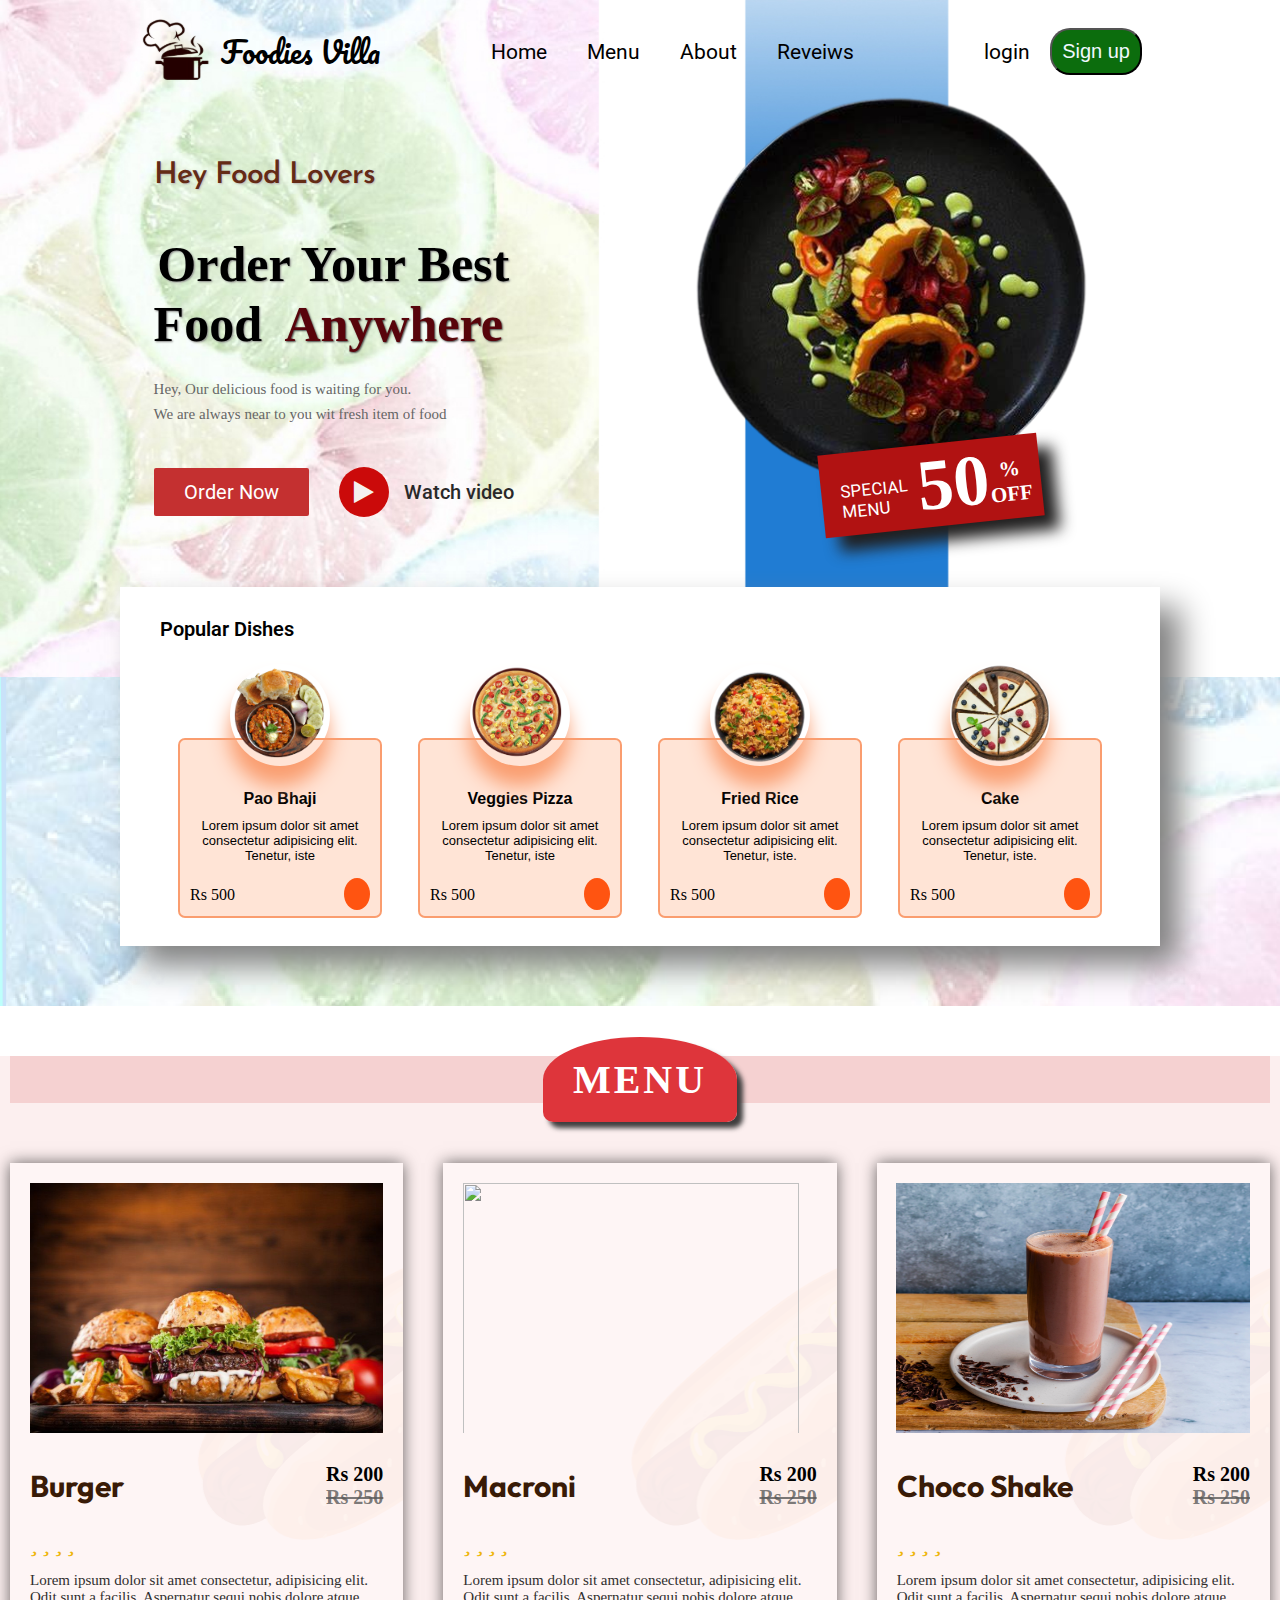
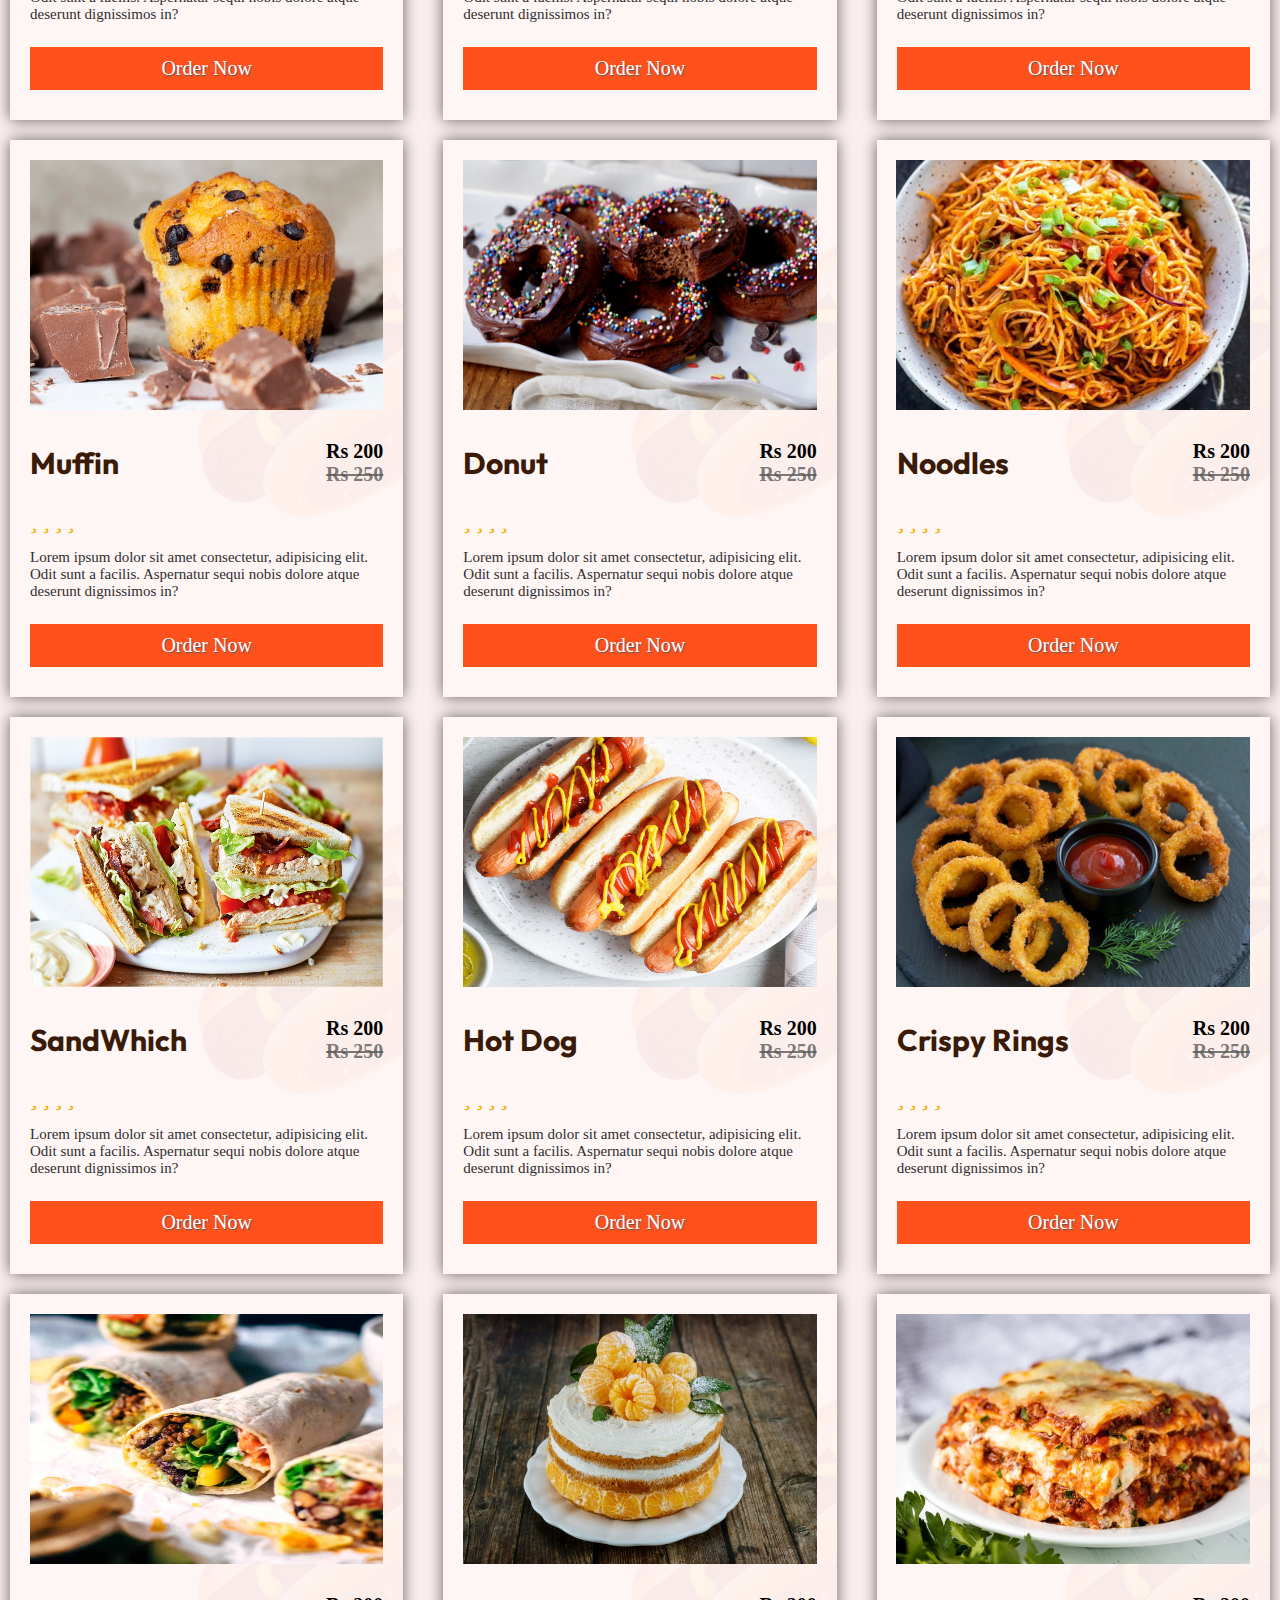
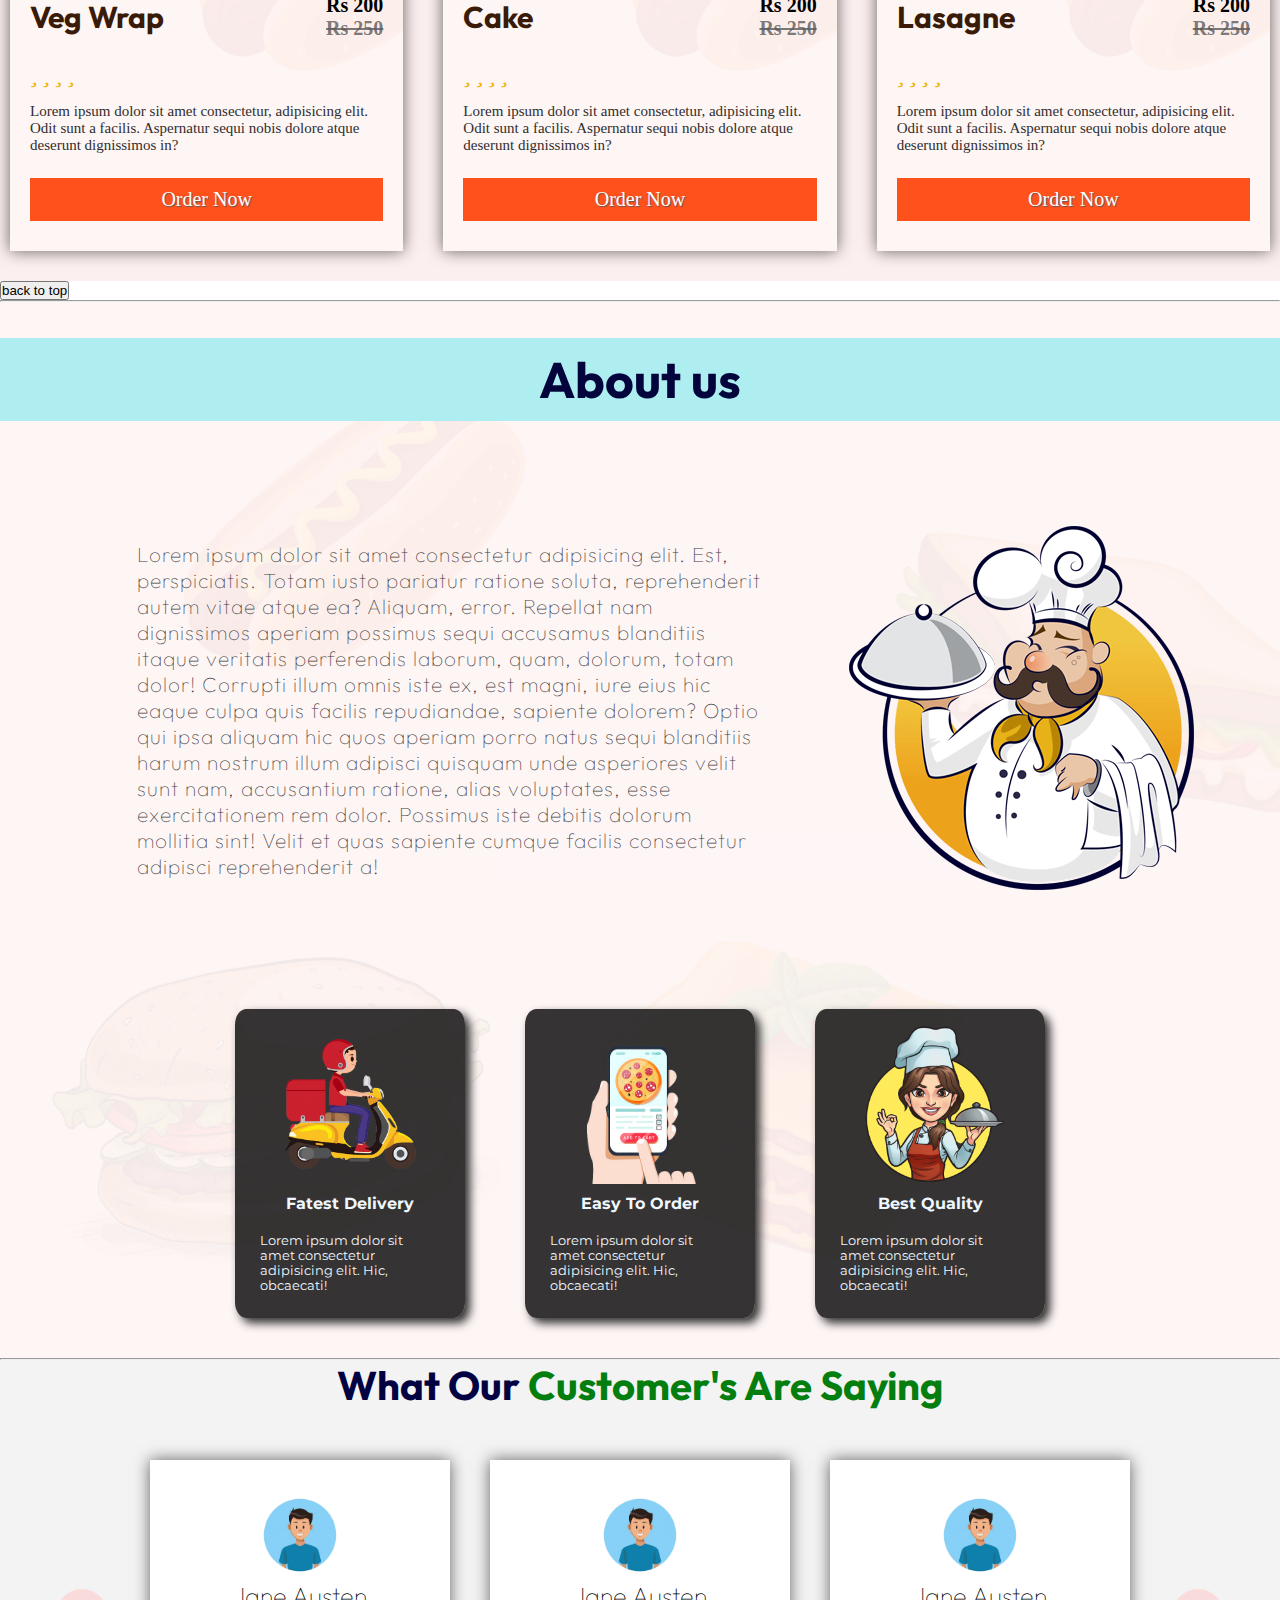
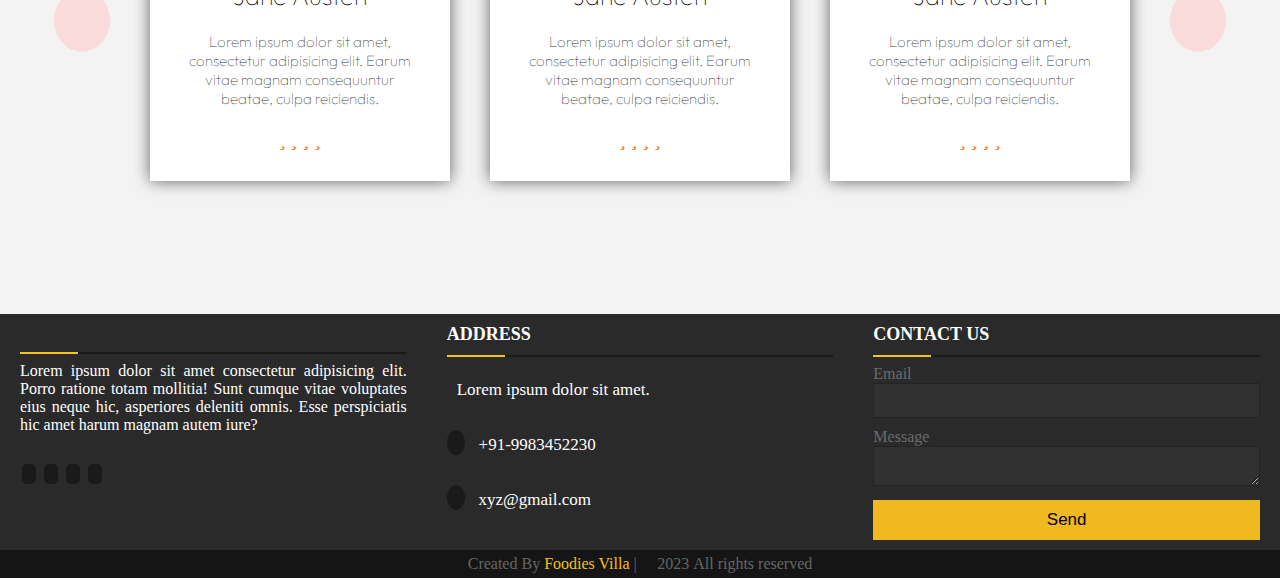
==== index.html @ 78963db9 "Rename index1.html to index.html" ====
<!DOCTYPE html>
<html lang="en">
<head>
    <meta charset="UTF-8">
    <meta name="viewport" content="width=device-width, initial-scale=1.0">
    <link rel="preconnect" href="https://fonts.googleapis.com">
    <link rel="preconnect" href="https://fonts.gstatic.com" crossorigin>
    <link rel="preconnect" href="https://fonts.googleapis.com">
    <link rel="preconnect" href="https://fonts.gstatic.com" crossorigin>
    <link rel="stylesheet" href="https://cdnjs.cloudflare.com/ajax/libs/font-awesome/6.4.2/css/all.min.css" integrity="sha512-z3gLpd7yknf1YoNbCzqRKc4qyor8gaKU1qmn+CShxbuBusANI9QpRohGBreCFkKxLhei6S9CQXFEbbKuqLg0DA==" crossorigin="anonymous" referrerpolicy="no-referrer" />
    <link href="https://fonts.googleapis.com/css2?family=Roboto:wght@300&display=swap" rel="stylesheet">
    <link href="https://fonts.googleapis.com/css2?family=Pacifico&display=swap" rel="stylesheet">
    <link rel="preconnect" href="https://fonts.googleapis.com">
    <link rel="preconnect" href="https://fonts.gstatic.com" crossorigin>
    <link href="https://fonts.googleapis.com/css2?family=Roboto:wght@400;700&display=swap" rel="stylesheet">  
    <link rel="preconnect" href="https://fonts.googleapis.com">
    <link rel="preconnect" href="https://fonts.gstatic.com" crossorigin>
    <link href="https://fonts.googleapis.com/css2?family=Lobster&display=swap" rel="stylesheet">
    <link rel="stylesheet" href="https://cdnjs.com/libraries/font-awesome">
    <link  rel="stylesheet" href=" https://fontawesome.com/">
    <link rel="stylesheet" href="https://fonts.googleapis.com/css2?family=Material+Symbols+Outlined:opsz,wght,FILL,GRAD@48,400,0,0" />
    <link rel="stylesheet" href="https://cdnjs.cloudflare.com/ajax/libs/font-awesome/4.7.0/css/font-awesome.min.css">
    <link rel="preconnect" href="https://fonts.googleapis.com">
    <link rel="preconnect" href="https://fonts.gstatic.com" crossorigin>
    <link rel="preconnect" href="https://fonts.googleapis.com">
    <link rel="preconnect" href="https://fonts.gstatic.com" crossorigin>
    <link href="https://fonts.googleapis.com/css2?family=Josefin+Sans&display=swap" rel="stylesheet">
    <link href="https://fonts.googleapis.com/css2?family=Nunito+Sans:opsz,wght@6..12,300&display=swap" rel="stylesheet">
    <link rel="stylesheet" href="style.css">
    <title>Document</title>
</head>
<body>
    <header  >
        <ul >
            <li class="flexbox align-center log">
                <a href="#"><img src="assets/logo.svg" alt="" ></a>
                <a href="#"><p class="logo">Foodies Villa</p></a>
            </li>
        </ul>
        <ul class="flexbox just-even align-center nav-items" id="top">
            <li><a  href="#home" >Home</a></li>
            <li><a href="#Menu" >Menu</a></li>
            <li><a href="#about" >About</a></li>
            <li><a href="#review">Reveiws</a></li>
        </ul>
        <ul class=" sign flexbox just-even align-center nav-items">
            <li><a href="#">login</a></li>
            <li><button type="button">Sign up</button></li>
            <li id="icon"><i class="fa fa-bars" aria-hidden="true"></i></li>
        </ul>
    </header>
    <main>

        <section class="home" id="Home">
            <div class="home-text">
                <h4>Hey Food Lovers</h4>
                <h1>Order Your Best <br> Food  <span>Anywhere</span></h1>
                <p>Hey, Our delicious food is waiting for you. <br>
                We are always near to you wit fresh item of food</p>
                <div class="main-btn">
                    <a href="#" class="btn1"><span>Order now</span></a>
                    <a href="#" class="btn2"><span><i class="fa fa-play" aria-hidden="true"></i>
                    </span>Watch video</a>
                </div>
    
            </div>
            <div class="home-img slideshow">
                <img src="assets/image-removebg-preview.png" alt="">
                <!-- <img src="assests/image-removebg-preview (1).png" alt=""> -->
                <div class="img-info">
                    <div class="info1">
                        <p>SPECIAL<span> MENU</span></p>
                    </div>
                    <div class="info2">
                        <h2>50</h2>
                        <div class="info3">
                            <p>%</p>
                            <p>OFF</p>
                        </div>
                    </div>
                </div>
    
            </div>
        </section>
        <section class="category">
            <div class="list-items">
                <h3>Popular Dishes</h3>
                <div class="card-list">
                    <div class="card">
                        <img src="assets/image-removebg-preview (2).png" alt="">
                        <div class="food-title">
                            <h1>Pao Bhaji</h1>
                        </div>
                        <div class="desc-food">
                            <p>Lorem ipsum dolor sit amet consectetur adipisicing elit. Tenetur, iste</p>
                        </div>
                        <div class="price">
                            <span>Rs 500 </span>
                            <span><i class="fa-solid fa-plus plus-icon"></i></span>
                        </div>
                    </div>
                    <div class="card">
                        <img src="assets/image-removebg-preview (1).png" alt="">
                        <div class="food-title">
                            <h1>Veggies Pizza</h1>
                        </div>
                        <div class="desc-food">
                            <p>Lorem ipsum dolor sit amet consectetur adipisicing elit. Tenetur, iste</p>
                        </div>
                        <div class="price">
                            <span>Rs 500 </span>
                            <span><i class="fa-solid fa-plus plus-icon"></i></span>
                        </div>
                    </div>
                    <div class="card">
                        <img src="assets/image-removebg-preview (4) 1.png" alt="">
                        <div class="food-title">
                            <h1>Fried Rice</h1>
                        </div>
                        <div class="desc-food">
                            <p>Lorem ipsum dolor sit amet consectetur adipisicing elit. Tenetur, iste.</p>
                        </div>
                        <div class="price">
                            <span>Rs 500 </span>
                            <span><i class="fa-solid fa-plus plus-icon"></i></span>
                        </div>
                    </div>
                    <div class="card">
                        <img src="assets/image_1-removebg-preview (1).png" alt="">
                        <div class="food-title">
                            <h1>Cake</h1>
                        </div>
                        <div class="desc-food">
                            <p>Lorem ipsum dolor sit amet consectetur adipisicing elit. Tenetur, iste.</p>
                        </div>
                        <div class="price">
                            <span>Rs 500 </span>
                            <span><i class="fa-solid fa-plus plus-icon"></i></span>
                        </div>
                    </div>
    
                </div>
                
            </div>
    
        </section>
        <!-- <div class="menu">
            <div class="line-1"></div>
            <div class="menu-head">
                <h1>MENU</h1>
            </div>
            <div class="menu_box">
                <div class="menu_card">
                    <div class="menu_img">
                        <img src="" alt="">
                    </div>
                    <div class="menu_text">
                        <h2>Burger</h2>
                        <p>Lorem ipsum, dolor sit amet consectetur adipisicing elit.
                            Mollitia quae eum doloremque nisi?
                        </p>
                        <div class="menu_icon">
                            <i class="fa fa-star" aria-hidden="true"></i>
                            <i class="fa fa-star" aria-hidden="true"></i>
                            <i class="fa fa-star" aria-hidden="true"></i>
                            <i class="fa fa-star-half-o" aria-hidden="true"></i>
                            <i class="fa fa-star-half-o" aria-hidden="true"></i>
                        </div>
                        <p class="price">Rs 200 <sub><del>Rs 250</del></sub></p>
                        <a href="#" class="menu_btn">Order Now</a>
                    </div>
                </div>
                <div class="menu_card">
                    <div class="menu_img">
                        <img src="" alt="">
                    </div>
                    <div class="menu_text">
                        <h2>Drink</h2>
                        <p>Lorem ipsum, dolor sit amet consectetur adipisicing elit.
                            Mollitia quae eum doloremque nisi?
                        </p>
                        <div class="menu_icon">
                            <i class="fa fa-star" aria-hidden="true"></i>
                            <i class="fa fa-star" aria-hidden="true"></i>
                            <i class="fa fa-star" aria-hidden="true"></i>
                            <i class="fa fa-star-half-o" aria-hidden="true"></i>
                            <i class="fa fa-star-half-o" aria-hidden="true"></i>
                        </div>
                        <p class="price">Rs 200 <sub><del>Rs 250</del></sub></p>
                        <a href="#" class="menu_btn">Order Now</a>
                    </div>
                </div>
                <div class="menu_card">
                    <div class="menu_img">
                        <img src="" alt="">
                    </div>
                    <div class="menu_text">
                        <h2>Pasta</h2>
                        <p>Lorem ipsum, dolor sit amet consectetur adipisicing elit.
                            Mollitia quae eum doloremque nisi?
                        </p>
                        <div class="menu_icon">
                            <i class="fa fa-star" aria-hidden="true"></i>
                            <i class="fa fa-star" aria-hidden="true"></i>
                            <i class="fa fa-star" aria-hidden="true"></i>
                            <i class="fa fa-star-half-o" aria-hidden="true"></i>
                            <i class="fa fa-star-half-o" aria-hidden="true"></i>
                        </div>
                        <p class="price">Rs 200 <sub><del>Rs 250</del></sub></p>
                        <a href="#" class="menu_btn">Order Now</a>
                    </div>
                </div>

            </div>

        </div> -->
        <div class="menu" id="Menu">
            <div class="heading">
                <h1><span>Menu</span></h1>
            </div>
            <div class="food-items">
                <img src="assets/img-menu/menu_1.jpg" alt="">
                <div class="details">
                    <div class="details-sub">
                        <h5>Burger</h5>
                        <h4 class="price">Rs 200 <span><del>Rs 250</del></span></h4>
                    </div>
                    <div class="menu_icon">
                        <i class="fa-solid fa-star"></i>
                        <i class="fa-solid fa-star"></i>
                        <i class="fa-solid fa-star"></i>
                        <i class="fa-solid fa-star-half-stroke"></i>
                        <i class="fa-regular fa-star"></i>
                    </div>
                    <p>Lorem ipsum dolor sit amet consectetur, adipisicing elit. Odit sunt a facilis. Aspernatur sequi nobis dolore atque deserunt dignissimos in?
                    </p>
                    <!-- <div class="menu_icon">
                        <i class="fa-solid fa-star"></i>
                        <i class="fa-solid fa-star"></i>
                        <i class="fa-solid fa-star"></i>
                        <i class="fa-solid fa-star-half-stroke"></i>
                        <i class="fa-regular fa-star"></i>
                    </div> -->
                    <a href="#" class="menu_btn">Order Now</a>
                </div>
            </div>
            <div class="food-items">
                <img src="assets/img-menu/menu_10.jpg" alt="">
                <div class="details">
                    <div class="details-sub">
                        <h5>Macroni</h5>
                        <h4 class="price">Rs 200 <span><del>Rs 250</del></span></h4>
                    </div>
                    <div class="menu_icon">
                        <i class="fa-solid fa-star"></i>
                        <i class="fa-solid fa-star"></i>
                        <i class="fa-solid fa-star"></i>
                        <i class="fa-solid fa-star-half-stroke"></i>
                        <i class="fa-regular fa-star"></i>
                    </div>
                    <p>Lorem ipsum dolor sit amet consectetur, adipisicing elit. Odit sunt a facilis. Aspernatur sequi nobis dolore atque deserunt dignissimos in?
                    </p>
                    <!-- <div class="menu_icon">
                        <i class="fa-solid fa-star"></i>
                        <i class="fa-solid fa-star"></i>
                        <i class="fa-solid fa-star"></i>
                        <i class="fa-solid fa-star-half-stroke"></i>
                        <i class="fa-regular fa-star"></i>
                    </div> -->
                    <a href="#" class="menu_btn">Order Now</a>
                </div>
            </div>
            <div class="food-items">
                <img src="assets/img-menu/menu_2.jpg" alt="">
                <div class="details">
                    <div class="details-sub">
                        <h5>Choco Shake</h5>
                        <h4 class="price">Rs 200 <span><del>Rs 250</del></span></h4>
                    </div>
                    <div class="menu_icon">
                        <i class="fa-solid fa-star"></i>
                        <i class="fa-solid fa-star"></i>
                        <i class="fa-solid fa-star"></i>
                        <i class="fa-solid fa-star-half-stroke"></i>
                        <i class="fa-regular fa-star"></i>
                    </div>
                    <p>Lorem ipsum dolor sit amet consectetur, adipisicing elit. Odit sunt a facilis. Aspernatur sequi nobis dolore atque deserunt dignissimos in?
                    </p>
                    <!-- <div class="menu_icon">
                        <i class="fa-solid fa-star"></i>
                        <i class="fa-solid fa-star"></i>
                        <i class="fa-solid fa-star"></i>
                        <i class="fa-solid fa-star-half-stroke"></i>
                        <i class="fa-regular fa-star"></i>
                    </div> -->
                    <a href="#" class="menu_btn">Order Now</a>
                </div>
            </div>
            <div class="food-items">
                <img src="assets/img-menu/menu_14.jpg" alt="">
                <div class="details">
                    <div class="details-sub">
                        <h5>Muffin</h5>
                        <h4 class="price">Rs 200 <span><del>Rs 250</del></span></h4>
                    </div>
                    <div class="menu_icon">
                        <i class="fa-solid fa-star"></i>
                        <i class="fa-solid fa-star"></i>
                        <i class="fa-solid fa-star"></i>
                        <i class="fa-solid fa-star-half-stroke"></i>
                        <i class="fa-regular fa-star"></i>
                    </div>
                    <p>Lorem ipsum dolor sit amet consectetur, adipisicing elit. Odit sunt a facilis. Aspernatur sequi nobis dolore atque deserunt dignissimos in?
                    </p>
                    <!-- <div class="menu_icon">
                        <i class="fa-solid fa-star"></i>
                        <i class="fa-solid fa-star"></i>
                        <i class="fa-solid fa-star"></i>
                        <i class="fa-solid fa-star-half-stroke"></i>
                        <i class="fa-regular fa-star"></i>
                    </div> -->
                    <a href="#" class="menu_btn">Order Now</a>
                </div>
            </div>
            <div class="food-items">
                <img src="assets/img-menu/menu_19.jpg" alt="">
                <div class="details">
                    <div class="details-sub">
                        <h5>Donut</h5>
                        <h4 class="price">Rs 200 <span><del>Rs 250</del></span></h4>
                    </div>
                    <div class="menu_icon">
                        <i class="fa-solid fa-star"></i>
                        <i class="fa-solid fa-star"></i>
                        <i class="fa-solid fa-star"></i>
                        <i class="fa-solid fa-star-half-stroke"></i>
                        <i class="fa-regular fa-star"></i>
                    </div>
                    <p>Lorem ipsum dolor sit amet consectetur, adipisicing elit. Odit sunt a facilis. Aspernatur sequi nobis dolore atque deserunt dignissimos in?
                    </p>
                    <!-- <div class="menu_icon">
                        <i class="fa-solid fa-star"></i>
                        <i class="fa-solid fa-star"></i>
                        <i class="fa-solid fa-star"></i>
                        <i class="fa-solid fa-star-half-stroke"></i>
                        <i class="fa-regular fa-star"></i>
                    </div> -->
                    <a href="#" class="menu_btn">Order Now</a>
                </div>
            </div>
            <div class="food-items">
                <img src="assets/img-menu/menu_20.jpg" alt="">
                <div class="details">
                    <div class="details-sub">
                        <h5>Noodles</h5>
                        <h4 class="price">Rs 200 <span><del>Rs 250</del></span></h4>
                    </div>
                    <div class="menu_icon">
                        <i class="fa-solid fa-star"></i>
                        <i class="fa-solid fa-star"></i>
                        <i class="fa-solid fa-star"></i>
                        <i class="fa-solid fa-star-half-stroke"></i>
                        <i class="fa-regular fa-star"></i>
                    </div>
                    <p>Lorem ipsum dolor sit amet consectetur, adipisicing elit. Odit sunt a facilis. Aspernatur sequi nobis dolore atque deserunt dignissimos in?
                    </p>
                    <!-- <div class="menu_icon">
                        <i class="fa-solid fa-star"></i>
                        <i class="fa-solid fa-star"></i>
                        <i class="fa-solid fa-star"></i>
                        <i class="fa-solid fa-star-half-stroke"></i>
                        <i class="fa-regular fa-star"></i>
                    </div> -->
                    <a href="#" class="menu_btn">Order Now</a>
                </div>
            </div>
            <div class="food-items">
                <img src="assets/img-menu/menu_13.jpg" alt="">
                <div class="details">
                    <div class="details-sub">
                        <h5>SandWhich</h5>
                        <h4 class="price">Rs 200 <span><del>Rs 250</del></span></h4>
                    </div>
                    <div class="menu_icon">
                        <i class="fa-solid fa-star"></i>
                        <i class="fa-solid fa-star"></i>
                        <i class="fa-solid fa-star"></i>
                        <i class="fa-solid fa-star-half-stroke"></i>
                        <i class="fa-regular fa-star"></i>
                    </div>
                    <p>Lorem ipsum dolor sit amet consectetur, adipisicing elit. Odit sunt a facilis. Aspernatur sequi nobis dolore atque deserunt dignissimos in?
                    </p>
                    <!-- <div class="menu_icon">
                        <i class="fa-solid fa-star"></i>
                        <i class="fa-solid fa-star"></i>
                        <i class="fa-solid fa-star"></i>
                        <i class="fa-solid fa-star-half-stroke"></i>
                        <i class="fa-regular fa-star"></i>
                    </div> -->
                    <a href="#" class="menu_btn">Order Now</a>
                </div>
            </div>
            <div class="food-items">
                <img src="assets/img-menu/menu_12.jpg" alt="">
                <div class="details">
                    <div class="details-sub">
                        <h5>Hot Dog</h5>
                        <h4 class="price">Rs 200 <span><del>Rs 250</del></span></h4>
                    </div>
                    <div class="menu_icon">
                        <i class="fa-solid fa-star"></i>
                        <i class="fa-solid fa-star"></i>
                        <i class="fa-solid fa-star"></i>
                        <i class="fa-solid fa-star-half-stroke"></i>
                        <i class="fa-regular fa-star"></i>
                    </div>
                    <p>Lorem ipsum dolor sit amet consectetur, adipisicing elit. Odit sunt a facilis. Aspernatur sequi nobis dolore atque deserunt dignissimos in?
                    </p>
                    <!-- <div class="menu_icon">
                        <i class="fa-solid fa-star"></i>
                        <i class="fa-solid fa-star"></i>
                        <i class="fa-solid fa-star"></i>
                        <i class="fa-solid fa-star-half-stroke"></i>
                        <i class="fa-regular fa-star"></i>
                    </div> -->
                    <a href="#" class="menu_btn">Order Now</a>
                </div>
            </div>
            <div class="food-items">
                <img src="assets/img-menu/menu_4.jpg" alt="">
                <div class="details">
                    <div class="details-sub">
                        <h5>Crispy Rings</h5>
                        <h4 class="price">Rs 200 <span><del>Rs 250</del></span></h4>
                    </div>
                    <div class="menu_icon">
                        <i class="fa-solid fa-star"></i>
                        <i class="fa-solid fa-star"></i>
                        <i class="fa-solid fa-star"></i>
                        <i class="fa-solid fa-star-half-stroke"></i>
                        <i class="fa-regular fa-star"></i>
                    </div>
                    <p>Lorem ipsum dolor sit amet consectetur, adipisicing elit. Odit sunt a facilis. Aspernatur sequi nobis dolore atque deserunt dignissimos in?
                    </p>
                    <!-- <div class="menu_icon">
                        <i class="fa-solid fa-star"></i>
                        <i class="fa-solid fa-star"></i>
                        <i class="fa-solid fa-star"></i>
                        <i class="fa-solid fa-star-half-stroke"></i>
                        <i class="fa-regular fa-star"></i>
                    </div> -->
                    <a href="#" class="menu_btn">Order Now</a>
                </div>
            </div>
            <div class="food-items">
                <img src="assets/img-menu/menu_17.jpg" alt="">
                <div class="details">
                    <div class="details-sub">
                        <h5>Veg Wrap</h5>
                        <h4 class="price">Rs 200 <span><del>Rs 250</del></span></h4>
                    </div>
                    <div class="menu_icon">
                        <i class="fa-solid fa-star"></i>
                        <i class="fa-solid fa-star"></i>
                        <i class="fa-solid fa-star"></i>
                        <i class="fa-solid fa-star-half-stroke"></i>
                        <i class="fa-regular fa-star"></i>
                    </div>
                    <p>Lorem ipsum dolor sit amet consectetur, adipisicing elit. Odit sunt a facilis. Aspernatur sequi nobis dolore atque deserunt dignissimos in?
                    </p>
                    <!-- <div class="menu_icon">
                        <i class="fa-solid fa-star"></i>
                        <i class="fa-solid fa-star"></i>
                        <i class="fa-solid fa-star"></i>
                        <i class="fa-solid fa-star-half-stroke"></i>
                        <i class="fa-regular fa-star"></i>
                    </div> -->
                    <a href="#" class="menu_btn">Order Now</a>
                </div>
            </div>
            <div class="food-items">
                <img src="assets/img-menu/menu_16.jpg" alt="">
                <div class="details">
                    <div class="details-sub">
                        <h5>Cake</h5>
                        <h4 class="price">Rs 200 <span><del>Rs 250</del></span></h4>
                    </div>
                    <div class="menu_icon">
                        <i class="fa-solid fa-star"></i>
                        <i class="fa-solid fa-star"></i>
                        <i class="fa-solid fa-star"></i>
                        <i class="fa-solid fa-star-half-stroke"></i>
                        <i class="fa-regular fa-star"></i>
                    </div>
                    <p>Lorem ipsum dolor sit amet consectetur, adipisicing elit. Odit sunt a facilis. Aspernatur sequi nobis dolore atque deserunt dignissimos in?
                    </p>
                    <!-- <div class="menu_icon">
                        <i class="fa-solid fa-star"></i>
                        <i class="fa-solid fa-star"></i>
                        <i class="fa-solid fa-star"></i>
                        <i class="fa-solid fa-star-half-stroke"></i>
                        <i class="fa-regular fa-star"></i>
                    </div> -->
                    <a href="#" class="menu_btn">Order Now</a>
                </div>
            </div>
            <div class="food-items">
                <img src="assets/img-menu/menu_7.webp" alt="">
                <div class="details">
                    <div class="details-sub">
                        <h5>Lasagne</h5>
                        <h4 class="price">Rs 200 <span><del>Rs 250</del></span></h4>
                    </div>
                    <div class="menu_icon">
                        <i class="fa-solid fa-star"></i>
                        <i class="fa-solid fa-star"></i>
                        <i class="fa-solid fa-star"></i>
                        <i class="fa-solid fa-star-half-stroke"></i>
                        <i class="fa-regular fa-star"></i>
                    </div>
                    <p>Lorem ipsum dolor sit amet consectetur, adipisicing elit. Odit sunt a facilis. Aspernatur sequi nobis dolore atque deserunt dignissimos in?
                    </p>
                    <!-- <div class="menu_icon">
                        <i class="fa-solid fa-star"></i>
                        <i class="fa-solid fa-star"></i>
                        <i class="fa-solid fa-star"></i>
                        <i class="fa-solid fa-star-half-stroke"></i>
                        <i class="fa-regular fa-star"></i>
                    </div> -->
                    <a href="#" class="menu_btn">Order Now</a>
                </div>
            </div>
        </div>
        <button href="#Home">back to top</button>
        <hr>
        <!-- about us -->
        <div class="about_us" id="about">
            <br><br>
            <h1>About us</h1>
            <div class="about">
                <div class="infobox">
                    <p>
                        Lorem ipsum dolor sit amet consectetur adipisicing elit. Est, perspiciatis. Totam iusto pariatur ratione soluta, reprehenderit autem vitae atque ea? Aliquam, error. Repellat nam dignissimos aperiam possimus sequi accusamus blanditiis itaque veritatis perferendis laborum, quam, dolorum, totam dolor! Corrupti illum omnis iste ex, est magni, iure eius hic eaque culpa quis facilis repudiandae, sapiente dolorem? Optio qui ipsa aliquam hic quos aperiam porro natus sequi blanditiis harum nostrum illum adipisci quisquam unde asperiores velit sunt nam, accusantium ratione, alias voluptates, esse exercitationem rem dolor. Possimus iste debitis dolorum mollitia sint! Velit et quas sapiente cumque facilis consectetur adipisci reprehenderit a!
                    </p>

                </div>
                <div class="image2">
                    <img src="assets/e-meal-chef.png" alt="">

                </div>
            </div>
            <div class="infobox2">
                <div class="fastdeliv contain">
                    <div class="img_abt"><img src="assets/fatest-removebg-preview.png" alt=""></div>
                    <h4>Fatest Delivery</h4>
                    <p>Lorem ipsum dolor sit amet consectetur adipisicing elit. Hic, obcaecati!</p>
                </div>
                <div class="Order ">
                    <div class="img_abt"><img src="assets/easy to oreder.png" alt=""></div>
                    <h4>Easy To Order</h4>
                    <p>Lorem ipsum dolor sit amet consectetur adipisicing elit. Hic, obcaecati!</p>
                </div>
                <div class="Quality contain">
                    <div class="img_abt"><img src="assets/unnamed-removebg-preview.png" alt=""></div>
                    <h4>Best Quality</h4>
                    <p>Lorem ipsum dolor sit amet consectetur adipisicing elit. Hic, obcaecati!</p>
                </div>
            </div>

        </div>
        <hr>
        <div class="customer_sect" id="review">
            <h3>What Our <span>Customer's are saying</span></h3>
            <div class="customer_list">
                <i class="fa-solid fa-arrow-left arrow"></i>
                <div class="customer">
                    <img src="assets/img-cutomer/image-removebg-preview.png" alt="">
                    <h5>Jane Austen</h5>
                    <p>Lorem ipsum dolor sit amet, consectetur adipisicing elit. Earum vitae magnam consequuntur beatae, culpa reiciendis.</p>
                    <div class="cust_icon">
                        <i class="fa-solid fa-star"></i>
                        <i class="fa-solid fa-star"></i>
                        <i class="fa-solid fa-star"></i>
                        <i class="fa-solid fa-star-half-stroke"></i>
                        <i class="fa-regular fa-star"></i>
                    </div>
                </div>
                <div class="customer">
                    <img src="assets/img-cutomer/image-removebg-preview.png" alt="">
                    <h5>Jane Austen</h5>
                    <p>Lorem ipsum dolor sit amet, consectetur adipisicing elit. Earum vitae magnam consequuntur beatae, culpa reiciendis.</p>
                    <div class="cust_icon">
                        <i class="fa-solid fa-star"></i>
                        <i class="fa-solid fa-star"></i>
                        <i class="fa-solid fa-star"></i>
                        <i class="fa-solid fa-star-half-stroke"></i>
                        <i class="fa-regular fa-star"></i>
                    </div>
                </div>
                <div class="customer">
                    <img src="assets/img-cutomer/image-removebg-preview.png" alt="">
                    <h5>Jane Austen</h5>
                    <p>Lorem ipsum dolor sit amet, consectetur adipisicing elit. Earum vitae magnam consequuntur beatae, culpa reiciendis.</p>
                    <div class="cust_icon">
                        <i class="fa-solid fa-star"></i>
                        <i class="fa-solid fa-star"></i>
                        <i class="fa-solid fa-star"></i>
                        <i class="fa-solid fa-star-half-stroke"></i>
                        <i class="fa-regular fa-star"></i>
                    </div>
                </div>
                <i class="fa-solid fa-arrow-right arrow"></i>
            </div>
            <i class="fa-solid fa-arrow-down" id="down"></i>
        </div>
    </main>
    <footer>
        <div class="main-content" id="contact">
            <div class="left_box bx">
                <img src="" alt="">
                <div class="cont">
                    <p>Lorem ipsum dolor sit amet consectetur adipisicing elit. Porro ratione totam mollitia! Sunt cumque vitae voluptates eius neque hic, asperiores deleniti omnis. Esse perspiciatis hic amet harum magnam autem iure?</p>
                    <div class="social">
                        <a href=""><i class="fa-brands fa-facebook-f"></i></a>
                        <a href=""><i class="fa-brands fa-twitter"></i></a>
                        <a href=""><i class="fa-brands fa-youtube"></i></a>
                        <a href=""><i class="fa-brands fa-instagram"></i></a>
                    </div>
                </div>
            </div>
            <div class="center_box bx">
                <h2>Address</h2>
                <div class="cont">
                    <div class="place">
                        <i class="fa-solid fa-location-dot"></i>
                        <span class="text">Lorem ipsum dolor sit amet.</span>
                    </div>
                    <div class="phone">
                        <i class="fa-solid fa-phone"></i>
                        <span class="text">+91-9983452230</span>
                    </div>
                    <div class="mail">
                        <i class="fa-solid fa-envelope"></i>
                        <span class="text">xyz@gmail.com</span>
                    </div>
                </div>
            </div>
            <div class="right_box bx">
                <!-- <h5>Any Query</h5> -->
                <h2>Contact us</h2>
                <div class="cont">
                    <form action="#">
                        <div class="email">
                            <label for="email" class="tx">Email</label>
                            <br>
                            <input type="email" name="email" id="email" required>
                        </div>
                        <div class="mssg">
                            <label for="mssg" class="tx">Message</label><br>
                            <textarea name="mssg" id="mssg" cols="25" rows="2"></textarea>
                        </div>
                        <div class="contact_btn">
                            <button type="submit">Send</button>

                        </div>
                    </form>
                </div>
            </div>
        </div>
        <div class="bottom">
            <center>
                <span class="credit">Created By <a href="">Foodies Villa</a> | </span>
                <i class="fa-regular fa-copyright"></i><span> 2023 All rights reserved</span>
            </center>
        </div>
    </footer>
</body>
</html>
---- style.css ----
@import url('https://fonts.googleapis.com/css2?family=Montserrat:wght@300&display=swap');
@import url('https://fonts.googleapis.com/css2?family=Outfit&display=swap');

*{
    margin: 0px;
    padding: 0px;
    box-sizing: border-box;
}
main{
    width: 100%;
    height: auto;
}
.flexbox{
    display: flex;
}
.just-even{
    justify-content: space-between;

}
a{
    text-decoration: none;
}
ul{
    list-style: none;
}
.w-100{
    width:100%;
}
#icon i{
    color:black;
    z-index:10001;
    cursor: pointer;
    display: none;


}
/* .m-50
{
    margin:10px 50px ;
} */
.align-center{
    align-items: center;
}
.logo{
    font-family: 'Pacifico';
    font-size: 1.8rem;
    color: black;

}
.p-10{
    padding: 0px 10px;
    
}
.nav-items{
    /* font-family: 'Pacifico', cursive; */
    font-family: 'Roboto', sans-serif;
    font-size: 1.3rem;
}
.nav-items li a{
    padding:10px 20px;
    color: black;
    text-decoration: bold;
    font-family: 'Roboto', sans-serif;
    font-size: 1.3rem;
    transition: all 0.1s ease;
    


}
.nav-items li a:hover,.active{
    width: 20px;
    height: 3px;
    border-bottom:5px red solid ;
    color: brown;
}
section{
    padding: 60px 12%;
}
.home{
    width: 100%;
    height: auto;
    background-image:url(assets/Desktop\ -\ 1\ \(2\).jpg) ;
    background-position: center;
    background-size: cover;
    /* background-clip: content-box; */
    display: grid;
    grid-template-columns: repeat(2,1fr);
    align-items: center;
    gap:2rem;
    overflow-x: hidden;
}
/* .nav{
    position: fixed;
    width: 100%;
    top:0;
    right: 0;
    z-index: 1000;

}
.container{
    width:100vw;
} */
header{
    position: absolute;
    width: 100%;
    top:0;
    right: 0;
    z-index: 1000;
    display: flex;
    justify-content: space-between;
    align-items: center;
    padding: 10px 10% ;
}
.sign li button{
    border-radius:20px;
    color: aliceblue;
    font-size: 20px;
    background-color: rgb(12, 109, 13);
    padding: 10px;
    margin-right:10px ;
    transition: all 0.2s linear;
}
.sign li button:hover{
    transform: scale(1.1);
}
.home-text h4{
    color:#642b16;
    font-size:30px;
    text-shadow: 1px 1px 2px rgb(188, 184, 184);
    font-weight:600;
    letter-spacing: -1px;
    font-family: 'Josefin Sans', sans-serif;
}
.home-text h4{
    margin-bottom: 20px;
    /* font-size: 2rem; */
}
.home-text h1{
    margin-bottom: 20px;
    display: inline-block;
    /* font-family: "arial"; */
    font-size: 50px;
    text-shadow: 1px 1px 2px rgb(137, 136, 136);
    line-height: 1.2;
    font-weight: 700;
    color:#000000;
    margin:23px 0;
}
.home-text h1 span{
    /* margin: 0px; */
    color:#58040b;
    padding: 4px 10px;
    text-shadow: 1px 1px 2px rgb(69, 67, 67);
    /* background-color: rgb(191, 244, 183); */
    /* text-decoration: underline; */

    width: 0px;
    white-space: nowrap;
    overflow: hidden;
    animation:typing 1.5s steps(8,end) forwards,blink 1s infinite;
}
@keyframes typing {
    0%{
        width:0;
    }
    100%{
        width: 100%;
    }

    
}
@keyframes blink{
    0%,100%{
        border-right: 2px solid transparent;
    }
    50%{
        border-right: 2px solid #222;
    }
}
.home-text p{
    color:#666;
    font-size:15px;
    line-height:25px;
    font-weight:400;

    margin-bottom: 40px;
}
.home-img img{
    /* position: absolute; */
    /* max-width: 95%; */
    width: 100%;
    height: auto;
    /* transition: all 3s linear 0.1s; */
    animation: rotate 10s  linear infinite/*change 10s 2s ease-in-out infinite*/;
    user-select: none;
    
}
/* @keyframes change {
    0%{
        content: url("assests/image-removebg-preview.png" );
       
    }
    30%{
        content: url("assests/4.png");
    }
    60%{
        content: url("assests/image-removebg-preview\ \(3\)\ 1.png");
    }
    100%{
        content: url("assests/image-removebg-preview.png" );
    }
    
} */
/* .home-img img:hover{
    transform: rotate(360deg);
    content: url();

} */
@keyframes rotate {
    0%{
        transform: rotate(0deg);
    }
    100%{
        transform: rotate(360deg);
    }
    
}
.img-info{
    /* max-width: 50%;
    width: 250px; */
    height: auto;
    position: relative;
    top: -90px;
    padding: 0px 30px;
    left: 35%;
    width: 220px;
    display: flex;
    justify-content: center;
    align-items: center;
    color: rgb(255, 255, 255);
    background-color: rgb(177, 18, 18);
    transform: rotate(-6deg);
    transform: translate();
    box-shadow: 14px 15px 15px rgb(33, 32, 32);
}
.info1{
    width: 300px;
    display: inline-flex;
    justify-content: center;
    align-items: center;
    position: relative;
    top: 7px;
    font-size: 17px;
    margin: 10px;
    font-family: 'roboto', sans-serif;
}
.info2{
    display: flex;
    justify-content: center;
    align-items: end;
}
.info2 h2{
    font-size: 4.5rem;
    
}
.info3{
    display: flex;
    flex-direction: column;
    font-size: 21px;
    font-weight: 600;
    align-items: center;
    justify-content: center;
    position: relative;
    bottom: 12px;
}
/* .nav-items .active::after{
    content:'';
    width: 50%;
    height: 3px;
    background-color:orange ;
    display :flex
    margin: left;
} */
/* .slideshow {
    width: 500%;
    animation-name: carousel;
    animation-duration: 20s;
    animation-iteration-count: infinite;
}
@keyframes carousel {
    0%,15% {
        transform: translateX(0%);
    }
    20%, 35% {
        transform: translateX(-20%);
    }
    40%,55% {
        transform: translateX(-40%);
    }
    60%,75% {
        transform: translateX(-60%);
    }
    80%,95% {
        transform: translateX(-80%);
    }
    100% {
        transform: translateX(0%);
    }
} */

/* cards */
.category{
    width: 100%;
    height: auto;
    background-size: cover;
    background-position: center;
    background-clip: border-box;
    display:flex;
    margin-bottom: 50px;
    justify-content: center;
    background-image:url("assets/Desktop\ -\ 2\ \(4\).png") ;
    /* background: repeating-linear-gradient(
        190deg,
        rgba(255, 0, 0, 0.5) 40px,
        rgba(255, 153, 0, 0.5) 80px,
        rgba(255, 255, 0, 0.5) 120px,
        rgba(0, 255, 0, 0.5) 160px,
        rgba(0, 0, 255, 0.5) 200px,
        rgba(75, 0, 130, 0.5) 240px,
        rgba(238, 130, 238, 0.5) 280px,
        rgba(255, 0, 0, 0.5) 300px
        ), repeating-linear-gradient(
        -190deg,
        rgba(255, 0, 0, 0.5) 30px,
        rgba(255, 153, 0, 0.5) 60px,
        rgba(255, 255, 0, 0.5) 90px,
        rgba(0, 255, 0, 0.5) 120px,
        rgba(0, 0, 255, 0.5) 150px,
        rgba(75, 0, 130, 0.5) 180px,
        rgba(238, 130, 238, 0.5) 210px,
        rgba(255, 0, 0, 0.5) 230px
        ), repeating-linear-gradient(23deg, red 50px, orange 100px, yellow 150px, green
        200px, blue 250px, indigo 300px, violet 350px, red 370px); */
}
.list-items{
    width:auto;
    height: auto;
    position: relative;
    background-color: #ffffff;
    /* background-image:url(Desktop\ -\ 2.png) ; */
    padding: 30px 40px;
    box-shadow: 20px 20px 30px gray ;
    margin-top: -150px;
    /* animation-name: slidedown ;
    animation-duration: 4s;
    animation-timing-function: scroll;
    animation-iteration-count: infinite;
    animation-direction: normal;
    animation-delay: 2s; */



}
/* @keyframes slidedown {
    from{
        transform: translateY(-30px);
    }
    to{
        transform: translateY(0px);
    }
} */
.list-items h3{
    font-size: 20px;
    font-weight: 600;
    font-family: 'Roboto';
    margin-bottom: 99px;

}
.list-items .card-list{
    display: grid;
    grid-template-columns: repeat(4,1fr);
    /* background-color: #9ee1f0; */
}
.card-list .card{
    width: 200px;
    height: auto;
    display: block;
    padding: 10px;
    margin: 0px 20px;

    border-radius: 5px;
    position: relative;
    background-color: #ffe4d6;
    outline: 2px solid #fa9d6f;
    transition: all 0.2s linear;

}
.card-list .card:hover{
    transform: scale(1.1);
}
.card-list .card img{
    width: 100px;
    height: auto;
    background-size: cover;
    background-position: center;
    position: absolute;
    box-shadow: -1px 20px 20px 0px #fa9d6f;
    bottom: 150px;
    left:50px;
    border-radius: 50%;

}
.card-list .card .food-title{
    padding: 40px 0 10px;

}
 .card-list .card .food-title h1{
    text-align: center;
    font-weight: bold;
    font-size: 16px;
    font-family: sans-serif;

}
.category .card .desc-food p
{
    font-size: 13px;
    text-align: center;
    font-weight: 500;
    margin-bottom: 20px;
    font-family: sans-serif;

}
.category .card .price{
    display: flex;
    align-items: center;
    justify-content: space-between;
}
.category .card .price span .plus-icon{
    color:#ffffff;
    font-size: 20px;
    cursor: pointer;
    background-color: #ff5411;
    padding: 5px;
    border-radius: 50%;
}
::-webkit-scrollbar{
    width: 10px;
}
::-webkit-scrollbar-thumb{
    border-radius: 20px;
    background-color: cornflowerblue;
}
.main-btn{
    display:inline-flex;
    align-items: center;
    justify-content: center;
}
.main-btn .btn1{
    display:inline-block;
    background-color: #c43030;
    padding: 12px 30px;
    border-radius: 2px ;
    text-transform: capitalize;
    transition: all .42s ease;
}
.btn1 span{

    font-family: 'Roboto',sans-serif;
    font-size: 20px;
    font-weight: 400;
    color: white;
}
.main-btn .btn1:hover{
    background-color: #292929;
}
.btn2{
    font-family: 'Roboto',sans-serif;
    font-size: 20px;
    font-weight: 500;
    color:#292929;
    display: inline-flex;
    align-items: center;
    justify-content: center;
    margin-left:30px;

}
/* .btn2 span{
    font-family: 'Roboto',sans-serif;
    font-size: 20px;
    font-weight: 400;
    color: rgb(0, 0, 0); */


.btn2 span i{
    height: 50px;
    width: 50px;
    background: #cb0a0a;
    color: #f4f0f0;
    font-size: 25px;
    display: inline-flex;
    align-items: center;
    justify-content: center;
    border-radius: 50%;
    margin-right: 15px;
    transition:all .42s ease ;
}
.btn2 span i:hover{
    transform: translateY(-5px);
}

/* .menu{
    width: 100%;
    
}
.menu-head{
    
    width: 50%;
    background-color: #e66739;
    height: 20%;
    margin: auto;
    box-shadow: 6px 7px 5px rgb(77, 26, 4);
}
.line-1
{
    height: 2px;
    background: #222;
}


.menu-head h1{
    display:flex;
    align-items: center;
    justify-content: center;
    font-size: 2rem;

    text-align: center;
    padding: 20px 0px;
    margin-top: -42px;
    color: #ffffff;
    text-shadow:  2px 2px 2px  #222;
}
.menu .menu_box{
    width:95%;
    margin:45px auto 0 auto;
    display:grid;
    grid-gap: 30px 10px;
    grid-template-columns: 1fr 1fr 1fr;

}
.menu_card{
    background-image: url(assests/bg.png);
    background-size:cover;
    background-position: center;
    margin:0 auto;
    width:450px;
    height:575px;
    text-align: center;
    cursor: pointer;
    padding: 20px 0;
    border-radius: 10px;
    box-shadow:3px 3px 10px rgba(0,0,0,0.2)



}
.menu_img img{
    width:420px;
    height:300px;
    margin-bottom: 15px;


} */
.menu{
    padding: 0 10px 30px 10px;
    display:grid;
    grid-template-columns: repeat(auto-fit,minmax(300px,1fr));
    grid-gap: 20px 40px;
    background: #fcefef;
}
.heading {
    background: #f5d1d1;
    color: #ffffff;
    margin-bottom: 40px;
    padding: 0px 0;
    grid-column: 1/-1;
    text-align: center;
}
.heading span{
    background: #de353b;
    padding: 20px 30px;
    border-radius: 50%  50% 10px 10px;
    font-size: 40px;
    box-shadow: 6px 6px 5px rgb(63, 62, 62);
    font-weight: 600;
    letter-spacing: 3px;
    text-transform: uppercase;
}
.food-items{
    background-image: url("assets/bg.png");
    display: grid;
    position: relative;
    grid-template-rows: auto 1fr;
    /* border-radius: 20% 10% 5px 5px; */
    box-shadow: 0 0 15px rgba(0,0,0,0.6);
    transition: .2s ease-in-out;
    
    
}
.food-items:hover{
    background-color: #545454de;
}
.food-items img{
    position: relative;
    width: 95%;
    margin: auto;
    height:280px;
    /* border-radius:50px 50px  20px 20px; */
    cursor: pointer;
    padding: 20px 10px 10px 10px;
}
h1{
    grid-column:1/-1;
    text-align: center;
}
.details{
    padding:20px 10px;
    display:grid;
    grid-template-rows: auto 1fr 50px;
    grid-row-gap: 15px;
}
.details-sub{
    display:flex;
    justify-content: space-between;
    align-items: center;
    margin:0 10px 5px 10px;
}
.details .details-sub h4{
    display: inline-flex;
    flex-direction: column;
    font-size: 20px;
    align-items: center;
}
.details .details-sub span{
    color: #5a5a5ace;
}
.details .details-sub h5{
    font-size: 30px;
    font-family: 'Outfit', sans-serif;
    /* font-weight: lighter; */
    color: rgb(57, 27, 7);
}
.details p{
    margin-bottom: 10px;
    font-size: 15px;
    color: #302e2e;
    margin: 0px 10px 0px 10px;
    text-align: left;
}
.menu_icon{
    margin: 0px 10px;
    text-align: left;
}
.menu_icon i{
    color:rgb(238, 181, 10);
    /* text-shadow: #302e2e 1px 1px 0.5px; */
    font-size: 25px;
}
.menu_btn{
    background-color: #ff511c;
    color: #ffffff;
    text-align: center;
    padding: 10px ;
    text-shadow: 1px 1px 1px rgb(89, 88, 88);
    font-size: 20px;
    margin: 10px 10px 10px 10px;
}
.menu_btn:hover{
    background-color: #ab300a;
}
.about_us{
    background-image: url("assets/bg.png");
    height: auto;
    background-repeat: no-repeat;
    background-size: cover;
    /* background: linear-gradient(90deg, #eaf5ec 0%, #d5e0f4 100%); */
}
.about_us h1{
    font-size: 50px;
    background-color: rgb(174, 238, 241);
    padding: 10px;
    opacity: 100;
    margin-bottom: 40px;
    color: rgb(4, 4, 61);
    font-family: 'Outfit', sans-serif;

}
.about{
    display: flex;
    flex-direction: row;
    gap:30px;
    padding: 30px ;
    justify-content: center;
    align-items: center;
}
.about .infobox
{
    padding: 20px;
    width:60%;
}
.about .infobox p{
    /* background-color: rgb(255, 255, 255); */
    font-size: 1.3rem;
    /* text-align: center; */
    letter-spacing: 1px;
    padding: 30px;
    font-weight: 600;
    font-family: 'Outfit', sans-serif;
    font-weight: lighter;
    color: #3e3d3d;
}
.infobox2{
    display: flex;
    gap:60px;
    flex-wrap: wrap;
    height: auto;
    /* background-color: #ffffff; */
    opacity: .5px;
    justify-content: center;
    align-items: center;
    margin: auto;
    padding-bottom: 40px;
    margin-top: 50px;
}
.fastdeliv{
    width:230px;
    background-color: rgba(27, 26, 26, 0.886);
    display: flex;
    flex-direction: column;
    justify-content: center;
    align-items: center;
    padding: 15px;
    box-shadow: 5px 5px 10px rgb(46, 46, 46);
    color: aliceblue;
    border-radius: 5%;
    font-family: 'Montserrat', sans-serif;
}
.fastdeliv h4{
    margin: 10px;
    font-size: 100%;
}
.fastdeliv p{
    margin: 10px;
    font-size: 80%;
}
.fastdeliv  .img_abt{
    /* background-color: rgb(255, 255, 255); */
    /* border-radius: 20% 20% 2px 2px; */
    border-radius: 50% 50% 0 0;
    margin: auto;
    display: inline-flex;
    justify-content: center;
}
.img_abt{
    margin-bottom: 50px;
}
.img_abt img{
    width: 80%;
    height: 80%;
    margin: auto;
}
.Order{
    width:230px;
    background-color: rgba(27, 26, 26, 0.886);
    display: flex;
    flex-direction: column;
    justify-content: center;
    align-items: center;
    padding: 15px;
    box-shadow: 5px 5px 10px rgb(46, 46, 46);
    color: aliceblue;
    border-radius: 5%;
    font-family: 'Montserrat', sans-serif;
}
.Order h4{
    margin: 10px;
    font-size: 100%;
}
.Order p{
    margin: 10px;
    font-size: 80%;
}
.Order .img_abt{
    /* background-color: rgb(224, 255, 255); */
    /* border-radius: 20% 20% 2px 2px; */
    margin: auto;
    display: inline-flex;
    justify-content: center;
}
.Quality{
    width:230px;
    background-color: rgba(27, 26, 26, 0.886);
    display: flex;
    flex-direction: column;
    justify-content: center;
    align-items: center; 
    padding: 15px;
    box-shadow: 5px 5px 10px rgb(46, 46, 46);
    color: aliceblue;
    border-radius: 5%;
    font-family: 'Montserrat', sans-serif;
}
.Quality h4{
    margin: 10px;
    font-size: 100%;
}
.Quality p{
    margin: 10px;
    font-size: 80%;
}
.Quality .img_abt{
    /* background-color: rgb(220, 250, 224); */
    /* border-radius: 20% 20% 2px 2px; */
    margin: auto;
    display: inline-flex;
    justify-content: center;
}
.customer_sect{
    display:flex;
    flex-direction: column;
    flex-wrap: wrap;
    height: auto;
    justify-content: center;
    align-items: center;
    gap:50px;
    background-color: rgba(238, 238, 238, 0.703);
    /* background: url("assests/img-cutomer/"); */
}
.customer_sect h3{
    font-size: 40px;
    color: rgb(2, 2, 66);
    font-family: 'Outfit', sans-serif;
    text-transform:capitalize;
}
.customer_sect h3 span{
    color: rgb(3, 126, 15);
}
.customer_list{
    display:flex;
    justify-content: center;
    align-items: center;
    gap:40px;
    flex-wrap: wrap;
    height: auto;
}
.customer{
    display:flex;
    flex-direction: column;
    justify-content: center;
    align-items: center;
    width: 300px;
    padding: 30px;
    background-color: rgb(255, 255, 255);
    box-shadow: 0 0 15px rgba(0,0,0,0.6)
}
.customer img{
    width: 90px;
    height: 90px;
}
.customer h5{
    font-size: 25px;
    font-family: 'Outfit', sans-serif;
    font-weight: lighter;
}
.customer p{
    font-size: 15px;
    text-align: center;
    margin: 20px 0;
    font-family: 'Outfit', sans-serif;
    font-weight: lighter;
    color: #3a3a3a;
}
.cust_icon{
    color:rgb(244, 119, 17);
    /* text-shadow: #302e2e 1px 1px 0.5px; */
    font-size: 20px;
}
.arrow{
    background-color: #fadbdb;
    color:#000000;
    font-size: 20px;
    padding: 20px;
    border-radius:50% ;
}
.arrow:hover{
    background-color: #f69191;
    transform: scale(1.2);
}
#down {
    visibility: hidden;
    font-size: 20px;
    padding: 20px;
    border-radius:50% ;
    background-color: #fadbdb;
    color:#000000;
    margin-bottom: 20px;
}
#down:hover{
    background-color: #f69191;
    transform: scale(1.2);
}
/* Footer */
footer{
    /* position: fixed; */
    bottom: 0px;
    width: 100%;
    background: #2a2a2b;
}
.main-content{
    display: flex;
}
.main-content .bx{
    flex-basis: 50%;
    padding: 10px 20px;
    color: white;
}
.bx h2{
    font-size: 1.125rem;
    font-weight: 600;
    text-transform: uppercase;
}
.bx .cont{
    margin: 20px 0 0 0;
    position: relative;
}
.bx .cont::before{
    position: absolute;
    content: '';
    height: 2px;
    width: 100%;
    background: #1a1a1a;
    top: -10px;
}
.bx .cont::after{
    position: absolute;
    content: '';
    height: 2px;
    width: 15%;
    background: #f1c420;
    top:-10px;
}

.left_box .cont p{
    text-align: justify;
}
.left_box .cont .social{
    margin: 20px 0 0 0;
}
.left_box .cont .social a{
    padding: 0 2px;
}
.left_box .cont .social a i{
    height: 40px;
    width: 40px;
    background-color: #1a1a1a;
    line-height: 40px;
    text-align: center;
    font-size:18px;
    border-radius: 5px;
    transition: 0.3s;
    color: white;
}
.left_box .cont .social a i:hover{
    background: #f1ce20;

}
.center_box .cont i{
    font-size: 1.4375rem;
    background: #1a1a1a;
    height: 45px;
    width: 45px;
    line-height: 45px;
    text-align:center;
    border-radius: 50%;
    transition: 0.3s;
    cursor:pointer;
}
.center_box .cont i:hover{
    background: #f1c720;
}
.center_box .cont .text{
    font-size: 1.0625rem;
    font-weight: 500;
    padding-left: 10px;
}
.center_box .cont  .phone{
    margin:10px 0px;
}
.right_box form .mssg{
    margin-top: 10px;

}
.right_box form input,.right_box form textarea{
    width: 100%;
    font-size: 1.0625rem;
    background: #333333d2;
    padding-left: 10px;
    border:1px solid #222222;
}
.right_box form input:focus,.right_box form textarea:focus{
    outline-color: #3498db;
}
.right_box form input{
    height: 35px;
}
.right_box form .tx{
    color: #6b6b6b;
}
.right_box form  .contact_btn{
    margin-top: 10px;
}
.right_box form  .contact_btn button{
    height:40px;
    width: 100%;
    border:none;
    background: #f1b920;
    font-size: 1.0625rem;
    font-weight: 500;
    transition: .3s;
    cursor: pointer;
}
.right_box form  .contact_btn button:hover{
    background:#808008d3 ;
}
.bottom center{
    padding: 5px;
    background: #151515;
}
.bottom center span a{
    color: #f1c020;
    text-decoration: none;
}
.bottom center span a:hover{
    text-decoration: underline;
}
.bottom center span{
    color: #656565;
}
.bottom center i{
    color:#656565;
}
/* resposive  */
@media(max-width:945px)
{
    header{
        padding: 20px 3%;
        transition:.3s;
    }
    
}
@media(max-width:1140px)
{
    .home{
        grid-template-columns: 1fr;
        background: url("assets/Desktop\ -\ 2\ \(4\).png");
        background-size: cover;
        /* height:100%; */

    }
    .home-text{
        margin-top: 80px;
        text-align: center;
    }
    .list-items .card-list{
        display: grid;
        grid-template-columns: repeat(auto,minmax(100px));
    }
    .about{
        flex-direction: column;
        /* font-size: 1rem; */
        text-align: center;
        padding: 10px ;
        justify-content: center;
    }
    .about_us{
        background-image: url("assets/bg.png");
        height: auto;
    }
    .about_us h1{
        margin-bottom: 40px;
    }
    .about .infobox
    {
        padding: 10px;
        width:80%;
    }
    .about .infobox p{
        font-size: 1.3rem;
        /* text-align: center; */
        letter-spacing: 1px;
        font-weight: 600;
        font-family: 'Nunito Sans', sans-serif;
        color: #000000;
    }
    .customer_sect h3{
        text-align: center;

    }
    .arrow{
        visibility: hidden;
        font-size: 0px;
        padding: 0px;
        border: none;
        margin: 0;
    }
    #down{
        visibility: visible;
    }
}
@media(max-width:650px)
{
    .customer_list{
        flex-direction: column;
    }
}
@media screen and (max-width:900px)
{
    footer{
        position: relative;
        bottom: 0px;
    }
    .main-content{
        flex-wrap: wrap;
        flex-direction: column;
    }
    .main-content .bx{
        margin: 8px 0px ;
    }
    
}
@media screen and (max-width:950px){
    .list-items .card-list{
        display: flex;
        flex-direction: column;
        gap: 50px;
        flex-wrap: wrap;
        /* background-color: #9ee1f0; */
    }
    .nav-items{
        visibility: hidden;
    }
    .sign{
        visibility: visible;
    }
}
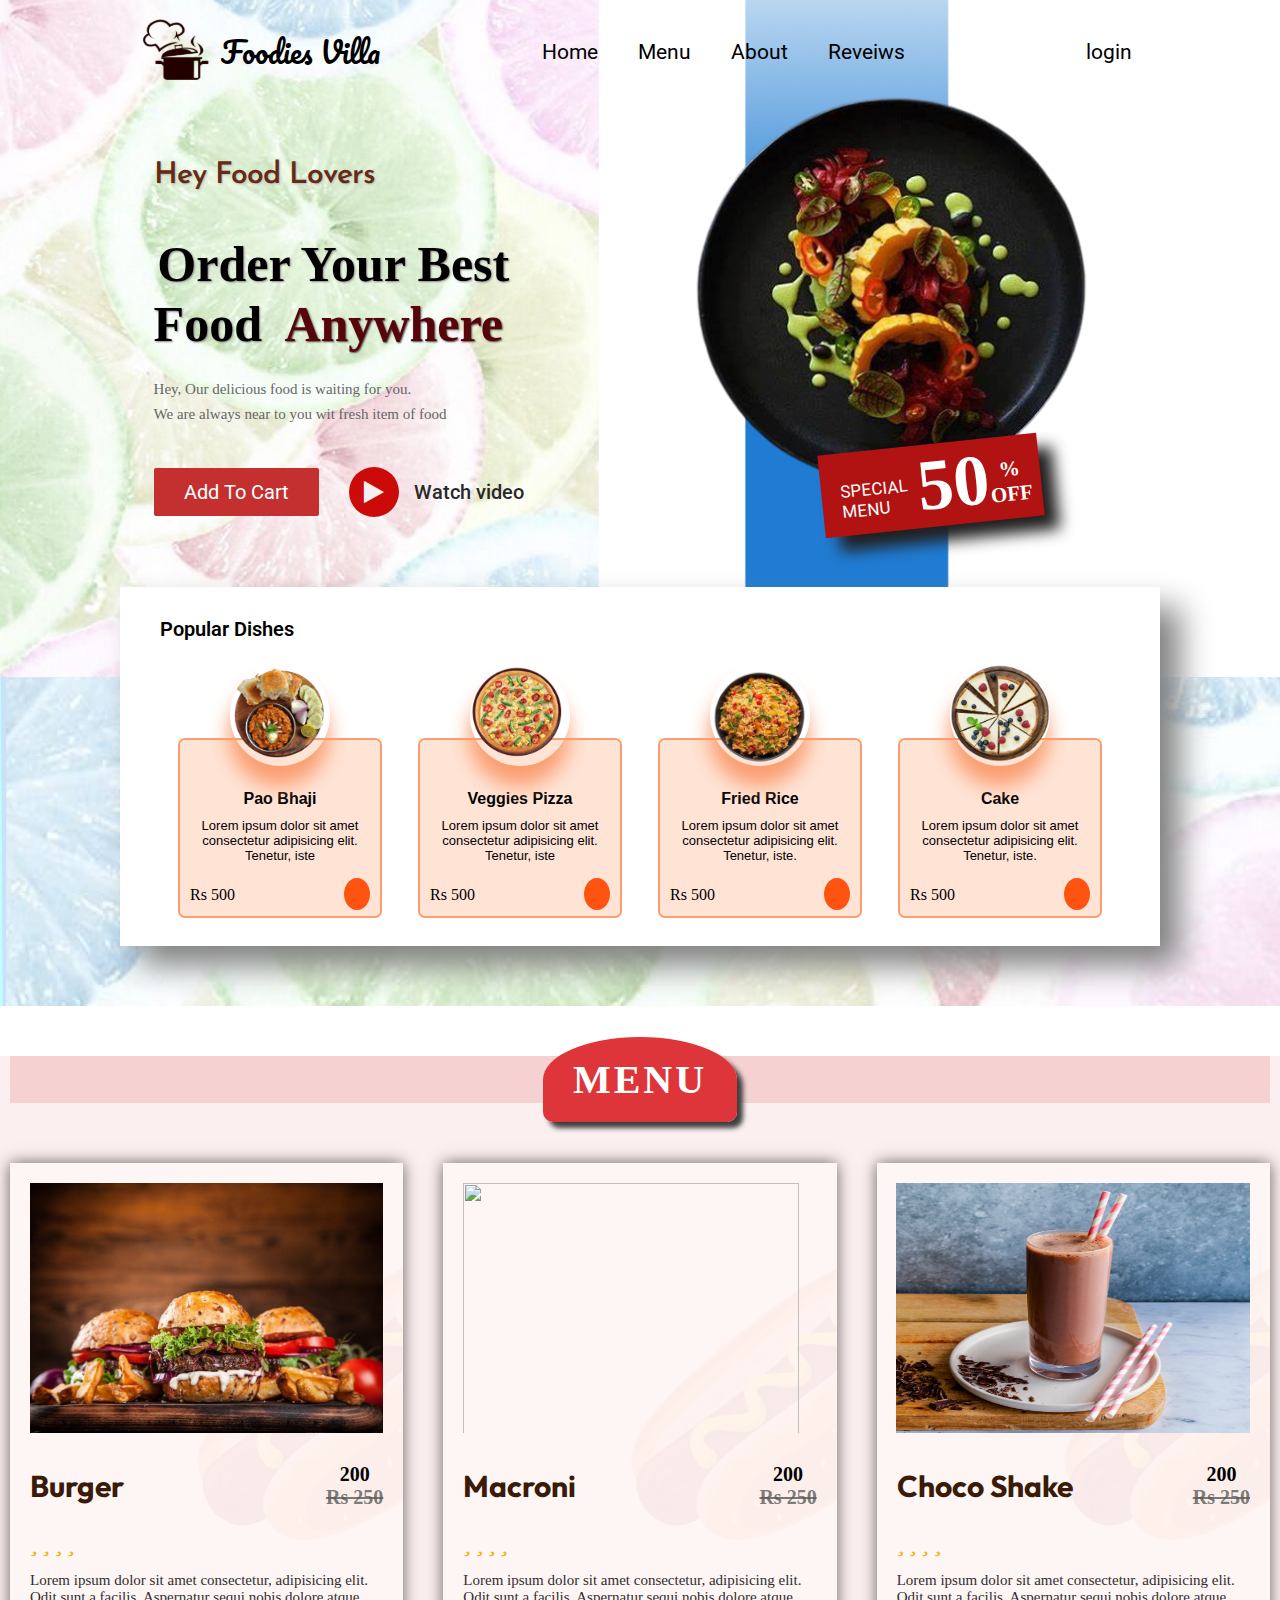
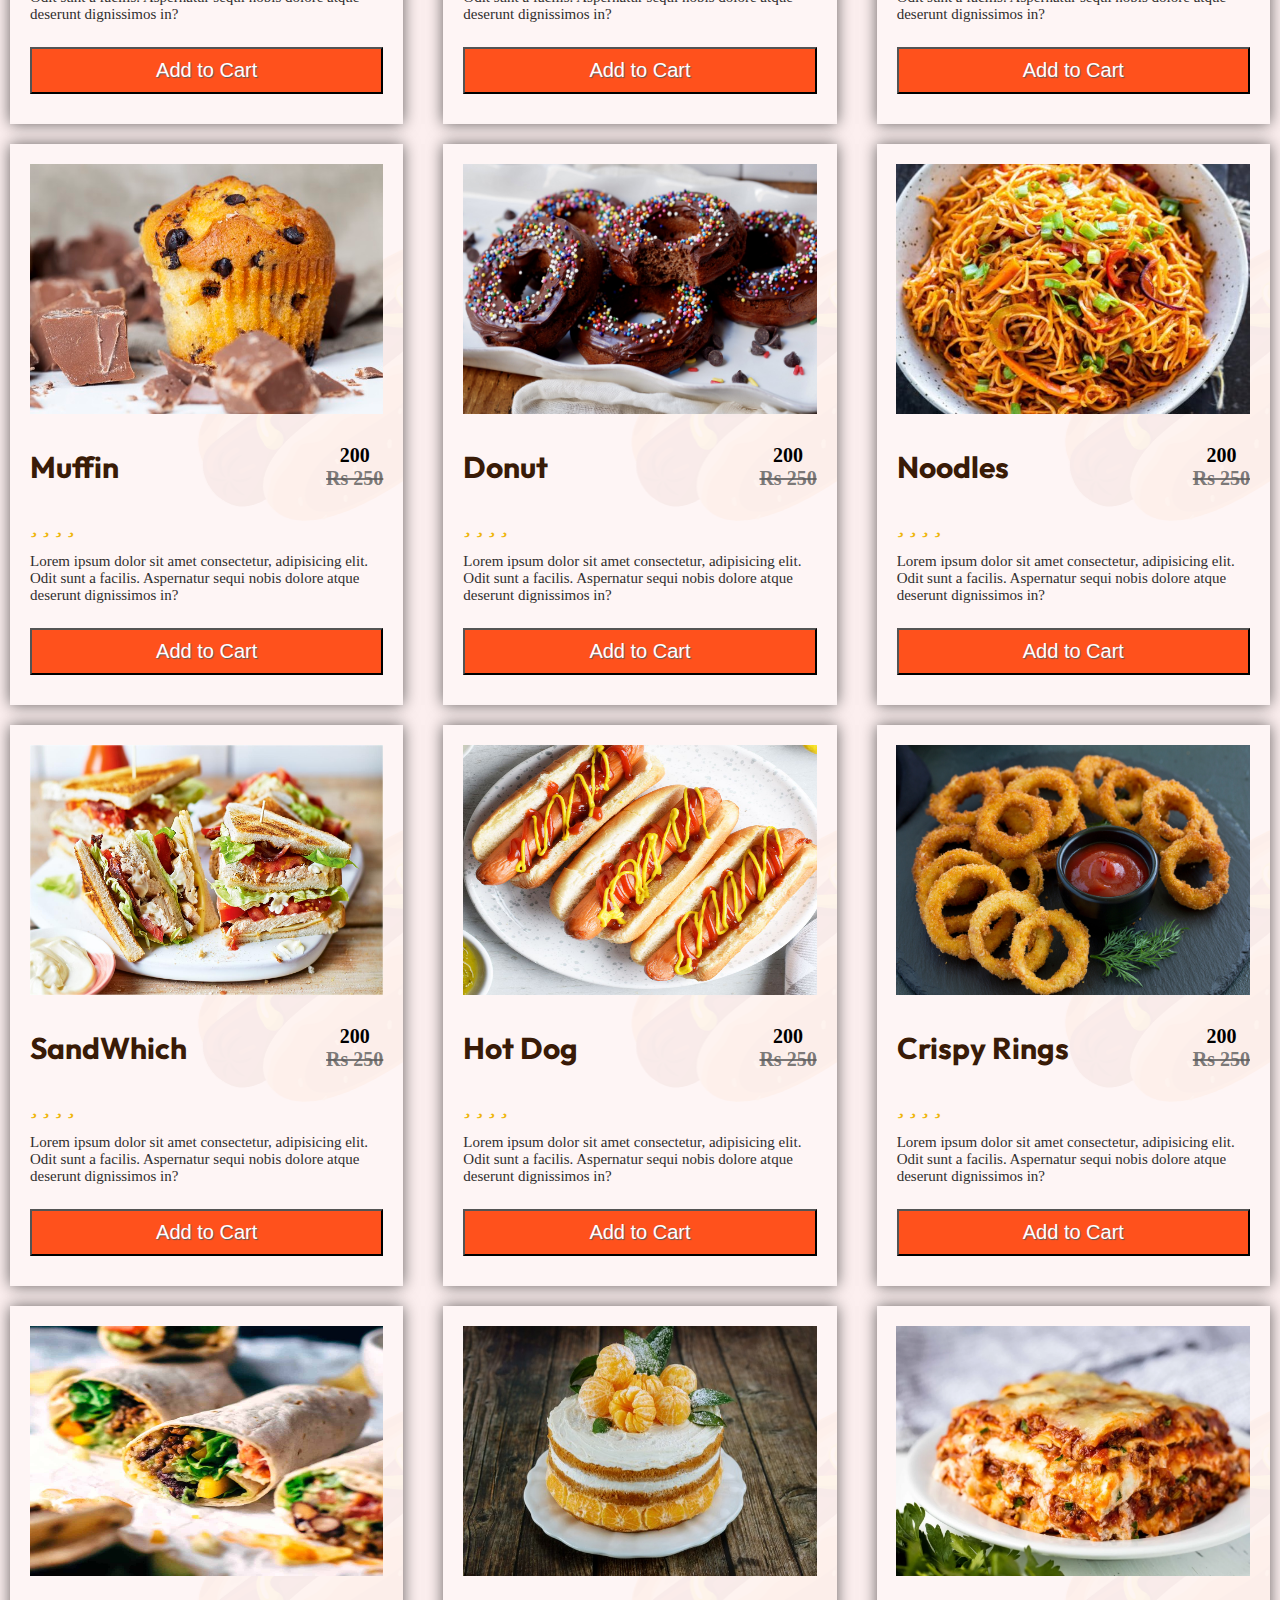
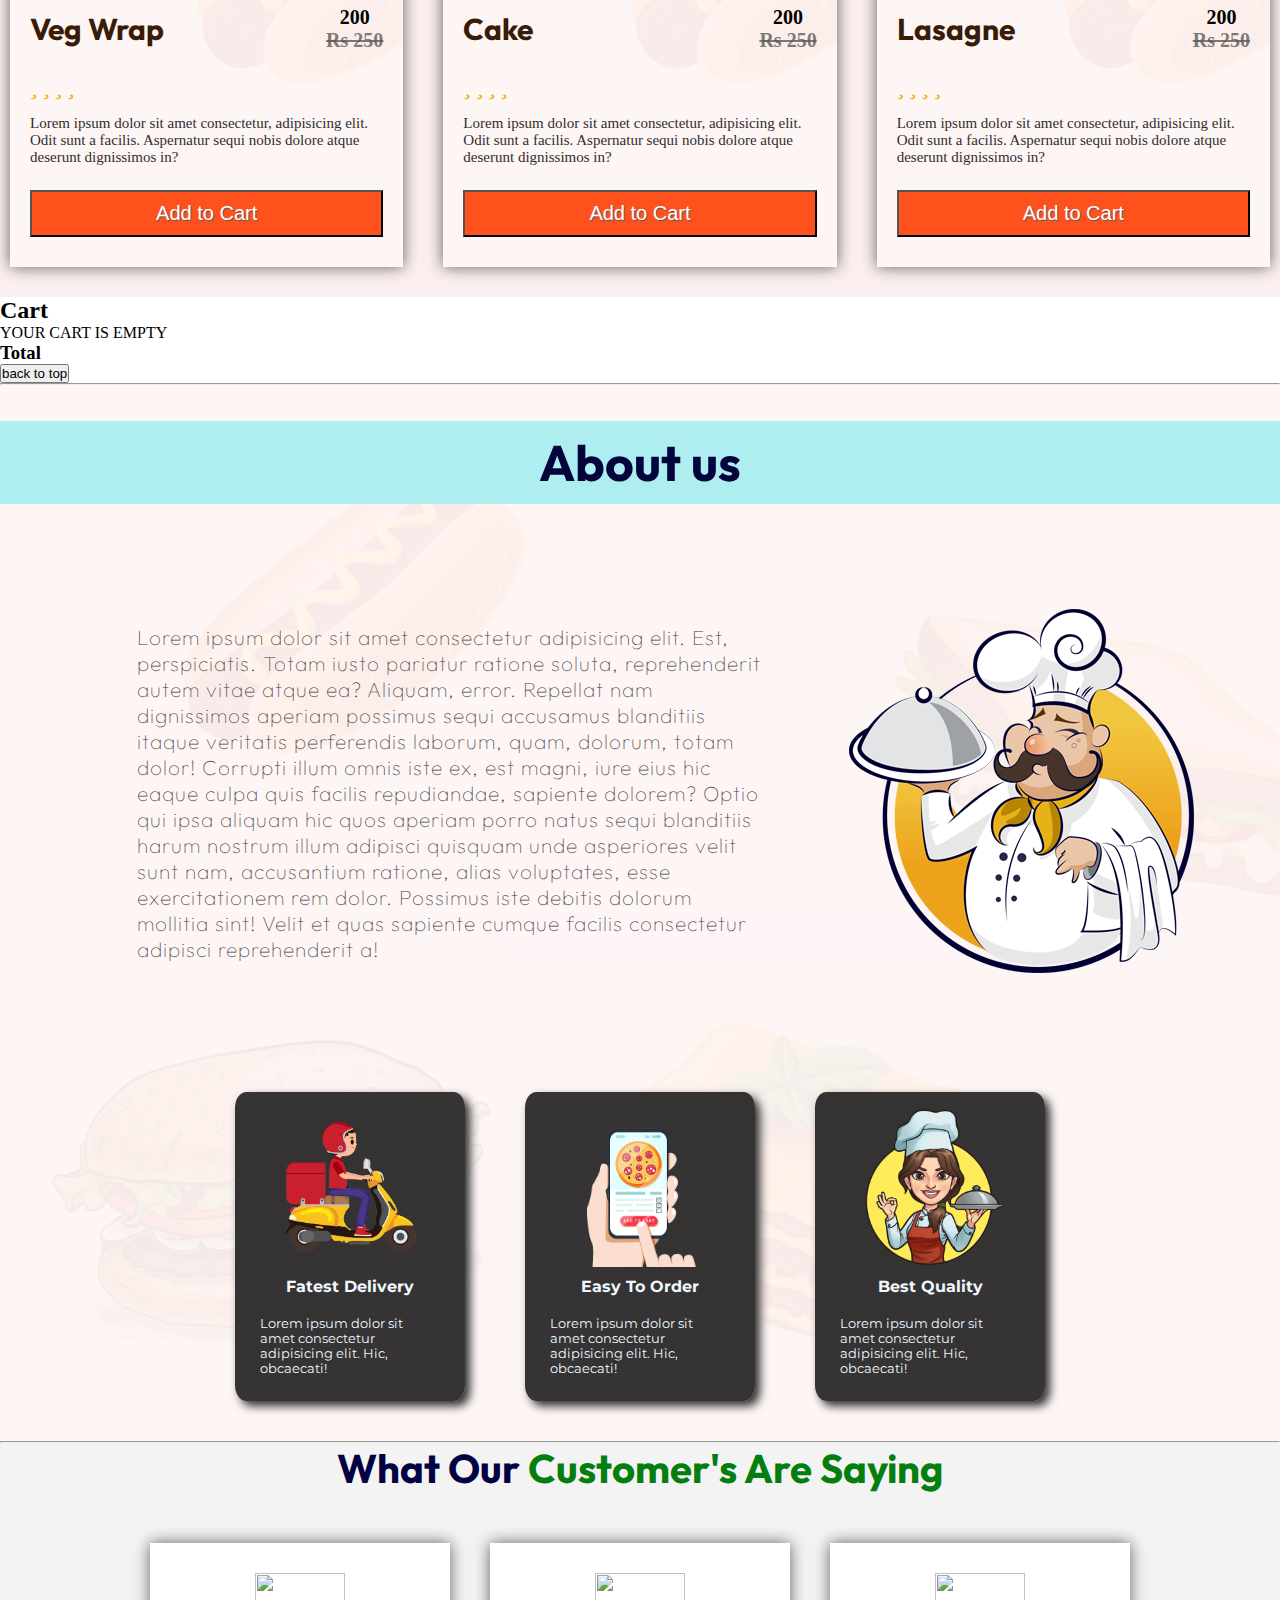
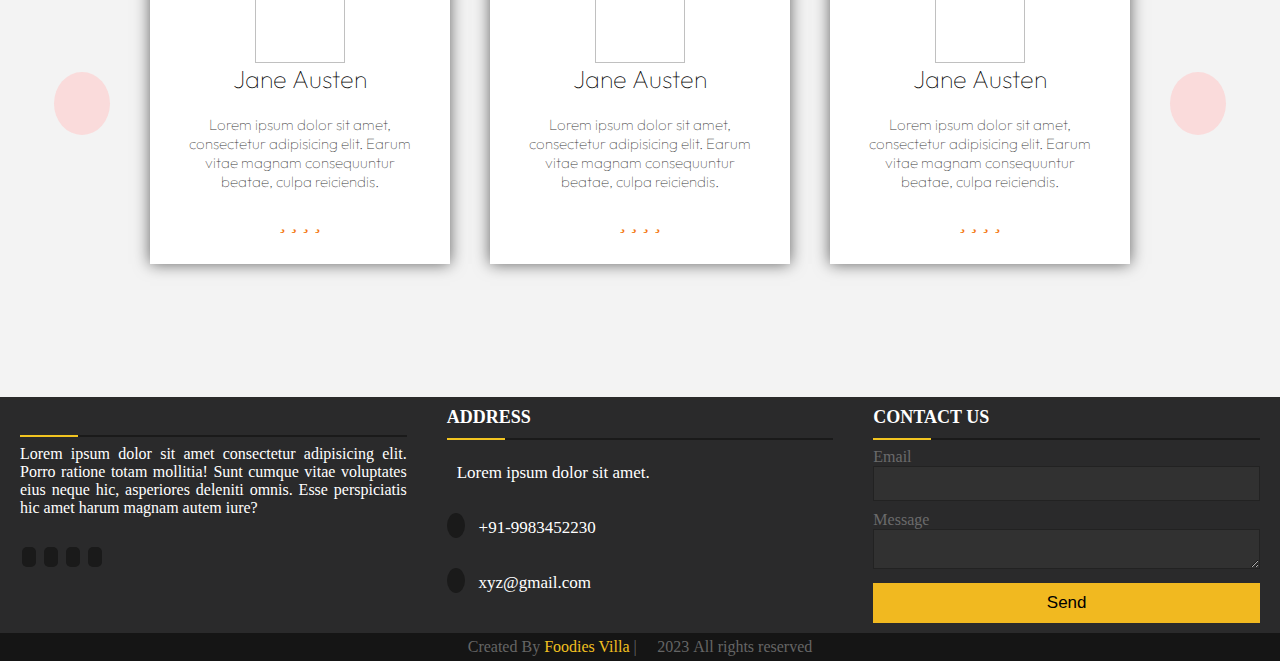
==== commit 083f732a: "Update index.html" ====
--- a/index.html
+++ b/index.html
@@ -7,6 +7,7 @@
     <link rel="preconnect" href="https://fonts.gstatic.com" crossorigin>
     <link rel="preconnect" href="https://fonts.googleapis.com">
     <link rel="preconnect" href="https://fonts.gstatic.com" crossorigin>
+    <link rel="stylesheet" href="https://fonts.googleapis.com/css2?family=Material+Symbols+Outlined:opsz,wght,FILL,GRAD@24,400,0,0" />
     <link rel="stylesheet" href="https://cdnjs.cloudflare.com/ajax/libs/font-awesome/6.4.2/css/all.min.css" integrity="sha512-z3gLpd7yknf1YoNbCzqRKc4qyor8gaKU1qmn+CShxbuBusANI9QpRohGBreCFkKxLhei6S9CQXFEbbKuqLg0DA==" crossorigin="anonymous" referrerpolicy="no-referrer" />
     <link href="https://fonts.googleapis.com/css2?family=Roboto:wght@300&display=swap" rel="stylesheet">
     <link href="https://fonts.googleapis.com/css2?family=Pacifico&display=swap" rel="stylesheet">
@@ -27,6 +28,8 @@
     <link href="https://fonts.googleapis.com/css2?family=Josefin+Sans&display=swap" rel="stylesheet">
     <link href="https://fonts.googleapis.com/css2?family=Nunito+Sans:opsz,wght@6..12,300&display=swap" rel="stylesheet">
     <link rel="stylesheet" href="style.css">
+    
+    
     <title>Document</title>
 </head>
 <body>
@@ -42,11 +45,18 @@
             <li><a href="#Menu" >Menu</a></li>
             <li><a href="#about" >About</a></li>
             <li><a href="#review">Reveiws</a></li>
+            
         </ul>
         <ul class=" sign flexbox just-even align-center nav-items">
-            <li><a href="#">login</a></li>
-            <li><button type="button">Sign up</button></li>
+            <li><a href="login.html" target="_blank" id="login" >login</a></li>
             <li id="icon"><i class="fa fa-bars" aria-hidden="true"></i></li>
+            <!-- <button type="button" class="cart-button" onclick="toggleCart()">
+                <a href="#cart-box"  class="cart">
+                    <span class="material-symbols-outlined">shopping_cart</span>
+                    <p id="cart-count" class="count">0</p>
+                </a>
+            </button> -->
+            
         </ul>
     </header>
     <main>
@@ -58,7 +68,7 @@
                 <p>Hey, Our delicious food is waiting for you. <br>
                 We are always near to you wit fresh item of food</p>
                 <div class="main-btn">
-                    <a href="#" class="btn1"><span>Order now</span></a>
+                    <a href="#" class="btn1"><span>Add to Cart</span></a>
                     <a href="#" class="btn2"><span><i class="fa fa-play" aria-hidden="true"></i>
                     </span>Watch video</a>
                 </div>
@@ -144,392 +154,271 @@
             </div>
     
         </section>
-        <!-- <div class="menu">
-            <div class="line-1"></div>
-            <div class="menu-head">
-                <h1>MENU</h1>
-            </div>
-            <div class="menu_box">
-                <div class="menu_card">
-                    <div class="menu_img">
-                        <img src="" alt="">
-                    </div>
-                    <div class="menu_text">
-                        <h2>Burger</h2>
-                        <p>Lorem ipsum, dolor sit amet consectetur adipisicing elit.
-                            Mollitia quae eum doloremque nisi?
-                        </p>
-                        <div class="menu_icon">
-                            <i class="fa fa-star" aria-hidden="true"></i>
-                            <i class="fa fa-star" aria-hidden="true"></i>
-                            <i class="fa fa-star" aria-hidden="true"></i>
-                            <i class="fa fa-star-half-o" aria-hidden="true"></i>
-                            <i class="fa fa-star-half-o" aria-hidden="true"></i>
-                        </div>
-                        <p class="price">Rs 200 <sub><del>Rs 250</del></sub></p>
-                        <a href="#" class="menu_btn">Order Now</a>
-                    </div>
-                </div>
-                <div class="menu_card">
-                    <div class="menu_img">
-                        <img src="" alt="">
-                    </div>
-                    <div class="menu_text">
-                        <h2>Drink</h2>
-                        <p>Lorem ipsum, dolor sit amet consectetur adipisicing elit.
-                            Mollitia quae eum doloremque nisi?
-                        </p>
-                        <div class="menu_icon">
-                            <i class="fa fa-star" aria-hidden="true"></i>
-                            <i class="fa fa-star" aria-hidden="true"></i>
-                            <i class="fa fa-star" aria-hidden="true"></i>
-                            <i class="fa fa-star-half-o" aria-hidden="true"></i>
-                            <i class="fa fa-star-half-o" aria-hidden="true"></i>
-                        </div>
-                        <p class="price">Rs 200 <sub><del>Rs 250</del></sub></p>
-                        <a href="#" class="menu_btn">Order Now</a>
-                    </div>
-                </div>
-                <div class="menu_card">
-                    <div class="menu_img">
-                        <img src="" alt="">
-                    </div>
-                    <div class="menu_text">
-                        <h2>Pasta</h2>
-                        <p>Lorem ipsum, dolor sit amet consectetur adipisicing elit.
-                            Mollitia quae eum doloremque nisi?
-                        </p>
-                        <div class="menu_icon">
-                            <i class="fa fa-star" aria-hidden="true"></i>
-                            <i class="fa fa-star" aria-hidden="true"></i>
-                            <i class="fa fa-star" aria-hidden="true"></i>
-                            <i class="fa fa-star-half-o" aria-hidden="true"></i>
-                            <i class="fa fa-star-half-o" aria-hidden="true"></i>
-                        </div>
-                        <p class="price">Rs 200 <sub><del>Rs 250</del></sub></p>
-                        <a href="#" class="menu_btn">Order Now</a>
-                    </div>
-                </div>
-
-            </div>
-
-        </div> -->
-        <div class="menu" id="Menu">
-            <div class="heading">
-                <h1><span>Menu</span></h1>
-            </div>
-            <div class="food-items">
-                <img src="assets/img-menu/menu_1.jpg" alt="">
-                <div class="details">
-                    <div class="details-sub">
-                        <h5>Burger</h5>
-                        <h4 class="price">Rs 200 <span><del>Rs 250</del></span></h4>
-                    </div>
-                    <div class="menu_icon">
-                        <i class="fa-solid fa-star"></i>
-                        <i class="fa-solid fa-star"></i>
-                        <i class="fa-solid fa-star"></i>
-                        <i class="fa-solid fa-star-half-stroke"></i>
-                        <i class="fa-regular fa-star"></i>
-                    </div>
-                    <p>Lorem ipsum dolor sit amet consectetur, adipisicing elit. Odit sunt a facilis. Aspernatur sequi nobis dolore atque deserunt dignissimos in?
-                    </p>
-                    <!-- <div class="menu_icon">
-                        <i class="fa-solid fa-star"></i>
-                        <i class="fa-solid fa-star"></i>
-                        <i class="fa-solid fa-star"></i>
-                        <i class="fa-solid fa-star-half-stroke"></i>
-                        <i class="fa-regular fa-star"></i>
-                    </div> -->
-                    <a href="#" class="menu_btn">Order Now</a>
-                </div>
-            </div>
-            <div class="food-items">
-                <img src="assets/img-menu/menu_10.jpg" alt="">
-                <div class="details">
-                    <div class="details-sub">
-                        <h5>Macroni</h5>
-                        <h4 class="price">Rs 200 <span><del>Rs 250</del></span></h4>
-                    </div>
-                    <div class="menu_icon">
-                        <i class="fa-solid fa-star"></i>
-                        <i class="fa-solid fa-star"></i>
-                        <i class="fa-solid fa-star"></i>
-                        <i class="fa-solid fa-star-half-stroke"></i>
-                        <i class="fa-regular fa-star"></i>
-                    </div>
-                    <p>Lorem ipsum dolor sit amet consectetur, adipisicing elit. Odit sunt a facilis. Aspernatur sequi nobis dolore atque deserunt dignissimos in?
-                    </p>
-                    <!-- <div class="menu_icon">
-                        <i class="fa-solid fa-star"></i>
-                        <i class="fa-solid fa-star"></i>
-                        <i class="fa-solid fa-star"></i>
-                        <i class="fa-solid fa-star-half-stroke"></i>
-                        <i class="fa-regular fa-star"></i>
-                    </div> -->
-                    <a href="#" class="menu_btn">Order Now</a>
-                </div>
-            </div>
-            <div class="food-items">
-                <img src="assets/img-menu/menu_2.jpg" alt="">
-                <div class="details">
-                    <div class="details-sub">
-                        <h5>Choco Shake</h5>
-                        <h4 class="price">Rs 200 <span><del>Rs 250</del></span></h4>
-                    </div>
-                    <div class="menu_icon">
-                        <i class="fa-solid fa-star"></i>
-                        <i class="fa-solid fa-star"></i>
-                        <i class="fa-solid fa-star"></i>
-                        <i class="fa-solid fa-star-half-stroke"></i>
-                        <i class="fa-regular fa-star"></i>
-                    </div>
-                    <p>Lorem ipsum dolor sit amet consectetur, adipisicing elit. Odit sunt a facilis. Aspernatur sequi nobis dolore atque deserunt dignissimos in?
-                    </p>
-                    <!-- <div class="menu_icon">
-                        <i class="fa-solid fa-star"></i>
-                        <i class="fa-solid fa-star"></i>
-                        <i class="fa-solid fa-star"></i>
-                        <i class="fa-solid fa-star-half-stroke"></i>
-                        <i class="fa-regular fa-star"></i>
-                    </div> -->
-                    <a href="#" class="menu_btn">Order Now</a>
-                </div>
-            </div>
-            <div class="food-items">
-                <img src="assets/img-menu/menu_14.jpg" alt="">
-                <div class="details">
-                    <div class="details-sub">
-                        <h5>Muffin</h5>
-                        <h4 class="price">Rs 200 <span><del>Rs 250</del></span></h4>
-                    </div>
-                    <div class="menu_icon">
-                        <i class="fa-solid fa-star"></i>
-                        <i class="fa-solid fa-star"></i>
-                        <i class="fa-solid fa-star"></i>
-                        <i class="fa-solid fa-star-half-stroke"></i>
-                        <i class="fa-regular fa-star"></i>
-                    </div>
-                    <p>Lorem ipsum dolor sit amet consectetur, adipisicing elit. Odit sunt a facilis. Aspernatur sequi nobis dolore atque deserunt dignissimos in?
-                    </p>
-                    <!-- <div class="menu_icon">
-                        <i class="fa-solid fa-star"></i>
-                        <i class="fa-solid fa-star"></i>
-                        <i class="fa-solid fa-star"></i>
-                        <i class="fa-solid fa-star-half-stroke"></i>
-                        <i class="fa-regular fa-star"></i>
-                    </div> -->
-                    <a href="#" class="menu_btn">Order Now</a>
-                </div>
-            </div>
-            <div class="food-items">
-                <img src="assets/img-menu/menu_19.jpg" alt="">
-                <div class="details">
-                    <div class="details-sub">
-                        <h5>Donut</h5>
-                        <h4 class="price">Rs 200 <span><del>Rs 250</del></span></h4>
-                    </div>
-                    <div class="menu_icon">
-                        <i class="fa-solid fa-star"></i>
-                        <i class="fa-solid fa-star"></i>
-                        <i class="fa-solid fa-star"></i>
-                        <i class="fa-solid fa-star-half-stroke"></i>
-                        <i class="fa-regular fa-star"></i>
-                    </div>
-                    <p>Lorem ipsum dolor sit amet consectetur, adipisicing elit. Odit sunt a facilis. Aspernatur sequi nobis dolore atque deserunt dignissimos in?
-                    </p>
-                    <!-- <div class="menu_icon">
-                        <i class="fa-solid fa-star"></i>
-                        <i class="fa-solid fa-star"></i>
-                        <i class="fa-solid fa-star"></i>
-                        <i class="fa-solid fa-star-half-stroke"></i>
-                        <i class="fa-regular fa-star"></i>
-                    </div> -->
-                    <a href="#" class="menu_btn">Order Now</a>
-                </div>
-            </div>
-            <div class="food-items">
-                <img src="assets/img-menu/menu_20.jpg" alt="">
-                <div class="details">
-                    <div class="details-sub">
-                        <h5>Noodles</h5>
-                        <h4 class="price">Rs 200 <span><del>Rs 250</del></span></h4>
-                    </div>
-                    <div class="menu_icon">
-                        <i class="fa-solid fa-star"></i>
-                        <i class="fa-solid fa-star"></i>
-                        <i class="fa-solid fa-star"></i>
-                        <i class="fa-solid fa-star-half-stroke"></i>
-                        <i class="fa-regular fa-star"></i>
-                    </div>
-                    <p>Lorem ipsum dolor sit amet consectetur, adipisicing elit. Odit sunt a facilis. Aspernatur sequi nobis dolore atque deserunt dignissimos in?
-                    </p>
-                    <!-- <div class="menu_icon">
-                        <i class="fa-solid fa-star"></i>
-                        <i class="fa-solid fa-star"></i>
-                        <i class="fa-solid fa-star"></i>
-                        <i class="fa-solid fa-star-half-stroke"></i>
-                        <i class="fa-regular fa-star"></i>
-                    </div> -->
-                    <a href="#" class="menu_btn">Order Now</a>
-                </div>
-            </div>
-            <div class="food-items">
-                <img src="assets/img-menu/menu_13.jpg" alt="">
-                <div class="details">
-                    <div class="details-sub">
-                        <h5>SandWhich</h5>
-                        <h4 class="price">Rs 200 <span><del>Rs 250</del></span></h4>
-                    </div>
-                    <div class="menu_icon">
-                        <i class="fa-solid fa-star"></i>
-                        <i class="fa-solid fa-star"></i>
-                        <i class="fa-solid fa-star"></i>
-                        <i class="fa-solid fa-star-half-stroke"></i>
-                        <i class="fa-regular fa-star"></i>
-                    </div>
-                    <p>Lorem ipsum dolor sit amet consectetur, adipisicing elit. Odit sunt a facilis. Aspernatur sequi nobis dolore atque deserunt dignissimos in?
-                    </p>
-                    <!-- <div class="menu_icon">
-                        <i class="fa-solid fa-star"></i>
-                        <i class="fa-solid fa-star"></i>
-                        <i class="fa-solid fa-star"></i>
-                        <i class="fa-solid fa-star-half-stroke"></i>
-                        <i class="fa-regular fa-star"></i>
-                    </div> -->
-                    <a href="#" class="menu_btn">Order Now</a>
-                </div>
-            </div>
-            <div class="food-items">
-                <img src="assets/img-menu/menu_12.jpg" alt="">
-                <div class="details">
-                    <div class="details-sub">
-                        <h5>Hot Dog</h5>
-                        <h4 class="price">Rs 200 <span><del>Rs 250</del></span></h4>
-                    </div>
-                    <div class="menu_icon">
-                        <i class="fa-solid fa-star"></i>
-                        <i class="fa-solid fa-star"></i>
-                        <i class="fa-solid fa-star"></i>
-                        <i class="fa-solid fa-star-half-stroke"></i>
-                        <i class="fa-regular fa-star"></i>
-                    </div>
-                    <p>Lorem ipsum dolor sit amet consectetur, adipisicing elit. Odit sunt a facilis. Aspernatur sequi nobis dolore atque deserunt dignissimos in?
-                    </p>
-                    <!-- <div class="menu_icon">
-                        <i class="fa-solid fa-star"></i>
-                        <i class="fa-solid fa-star"></i>
-                        <i class="fa-solid fa-star"></i>
-                        <i class="fa-solid fa-star-half-stroke"></i>
-                        <i class="fa-regular fa-star"></i>
-                    </div> -->
-                    <a href="#" class="menu_btn">Order Now</a>
-                </div>
-            </div>
-            <div class="food-items">
-                <img src="assets/img-menu/menu_4.jpg" alt="">
-                <div class="details">
-                    <div class="details-sub">
-                        <h5>Crispy Rings</h5>
-                        <h4 class="price">Rs 200 <span><del>Rs 250</del></span></h4>
-                    </div>
-                    <div class="menu_icon">
-                        <i class="fa-solid fa-star"></i>
-                        <i class="fa-solid fa-star"></i>
-                        <i class="fa-solid fa-star"></i>
-                        <i class="fa-solid fa-star-half-stroke"></i>
-                        <i class="fa-regular fa-star"></i>
-                    </div>
-                    <p>Lorem ipsum dolor sit amet consectetur, adipisicing elit. Odit sunt a facilis. Aspernatur sequi nobis dolore atque deserunt dignissimos in?
-                    </p>
-                    <!-- <div class="menu_icon">
-                        <i class="fa-solid fa-star"></i>
-                        <i class="fa-solid fa-star"></i>
-                        <i class="fa-solid fa-star"></i>
-                        <i class="fa-solid fa-star-half-stroke"></i>
-                        <i class="fa-regular fa-star"></i>
-                    </div> -->
-                    <a href="#" class="menu_btn">Order Now</a>
-                </div>
-            </div>
-            <div class="food-items">
-                <img src="assets/img-menu/menu_17.jpg" alt="">
-                <div class="details">
-                    <div class="details-sub">
-                        <h5>Veg Wrap</h5>
-                        <h4 class="price">Rs 200 <span><del>Rs 250</del></span></h4>
-                    </div>
-                    <div class="menu_icon">
-                        <i class="fa-solid fa-star"></i>
-                        <i class="fa-solid fa-star"></i>
-                        <i class="fa-solid fa-star"></i>
-                        <i class="fa-solid fa-star-half-stroke"></i>
-                        <i class="fa-regular fa-star"></i>
-                    </div>
-                    <p>Lorem ipsum dolor sit amet consectetur, adipisicing elit. Odit sunt a facilis. Aspernatur sequi nobis dolore atque deserunt dignissimos in?
-                    </p>
-                    <!-- <div class="menu_icon">
-                        <i class="fa-solid fa-star"></i>
-                        <i class="fa-solid fa-star"></i>
-                        <i class="fa-solid fa-star"></i>
-                        <i class="fa-solid fa-star-half-stroke"></i>
-                        <i class="fa-regular fa-star"></i>
-                    </div> -->
-                    <a href="#" class="menu_btn">Order Now</a>
-                </div>
-            </div>
-            <div class="food-items">
-                <img src="assets/img-menu/menu_16.jpg" alt="">
-                <div class="details">
-                    <div class="details-sub">
-                        <h5>Cake</h5>
-                        <h4 class="price">Rs 200 <span><del>Rs 250</del></span></h4>
-                    </div>
-                    <div class="menu_icon">
-                        <i class="fa-solid fa-star"></i>
-                        <i class="fa-solid fa-star"></i>
-                        <i class="fa-solid fa-star"></i>
-                        <i class="fa-solid fa-star-half-stroke"></i>
-                        <i class="fa-regular fa-star"></i>
-                    </div>
-                    <p>Lorem ipsum dolor sit amet consectetur, adipisicing elit. Odit sunt a facilis. Aspernatur sequi nobis dolore atque deserunt dignissimos in?
-                    </p>
-                    <!-- <div class="menu_icon">
-                        <i class="fa-solid fa-star"></i>
-                        <i class="fa-solid fa-star"></i>
-                        <i class="fa-solid fa-star"></i>
-                        <i class="fa-solid fa-star-half-stroke"></i>
-                        <i class="fa-regular fa-star"></i>
-                    </div> -->
-                    <a href="#" class="menu_btn">Order Now</a>
-                </div>
-            </div>
-            <div class="food-items">
-                <img src="assets/img-menu/menu_7.webp" alt="">
-                <div class="details">
-                    <div class="details-sub">
-                        <h5>Lasagne</h5>
-                        <h4 class="price">Rs 200 <span><del>Rs 250</del></span></h4>
-                    </div>
-                    <div class="menu_icon">
-                        <i class="fa-solid fa-star"></i>
-                        <i class="fa-solid fa-star"></i>
-                        <i class="fa-solid fa-star"></i>
-                        <i class="fa-solid fa-star-half-stroke"></i>
-                        <i class="fa-regular fa-star"></i>
-                    </div>
-                    <p>Lorem ipsum dolor sit amet consectetur, adipisicing elit. Odit sunt a facilis. Aspernatur sequi nobis dolore atque deserunt dignissimos in?
-                    </p>
-                    <!-- <div class="menu_icon">
-                        <i class="fa-solid fa-star"></i>
-                        <i class="fa-solid fa-star"></i>
-                        <i class="fa-solid fa-star"></i>
-                        <i class="fa-solid fa-star-half-stroke"></i>
-                        <i class="fa-regular fa-star"></i>
-                    </div> -->
-                    <a href="#" class="menu_btn">Order Now</a>
-                </div>
-            </div>
+        
+        <div class="food_main_container">
+            <div class="menu" id="Menu">
+                <div class="heading">
+                    <h1><span>Menu</span></h1>
+                </div>
+                <div class="food-items">
+                    <img src="assets/img-menu/menu_1.jpg" alt="">
+                    <div class="details">
+                        <div class="details-sub" id="item">
+                            <h5 class="title">Burger</h5>
+                            <h4 class="price">200 <span class="deleted"><del>Rs 250</del></span></h4>
+                        </div>
+                        <div class="menu_icon">
+                            <i class="fa-solid fa-star"></i>
+                            <i class="fa-solid fa-star"></i>
+                            <i class="fa-solid fa-star"></i>
+                            <i class="fa-solid fa-star-half-stroke"></i>
+                            <i class="fa-regular fa-star"></i>
+                        </div>
+                        <p>Lorem ipsum dolor sit amet consectetur, adipisicing elit. Odit sunt a facilis. Aspernatur sequi nobis dolore atque deserunt dignissimos in?
+                        </p>
+                        
+                        <!-- Inside the <body> tag -->
+                        <button class="menu_btn" data-title="Burger" data-price="200">Add to Cart</button>
+    
+                    </div>
+                </div>
+                <div class="food-items">
+                    <img src="assets/img-menu/menu_10.jpg" alt="">
+                    <div class="details">
+                        <div class="details-sub">
+                            <h5 class="title">Macroni</h5>
+                            <h4 class="price">200 <span class="deleted"><del>Rs 250</del></span></h4>
+                        </div>
+                        <div class="menu_icon">
+                            <i class="fa-solid fa-star"></i>
+                            <i class="fa-solid fa-star"></i>
+                            <i class="fa-solid fa-star"></i>
+                            <i class="fa-solid fa-star-half-stroke"></i>
+                            <i class="fa-regular fa-star"></i>
+                        </div>
+                        <p>Lorem ipsum dolor sit amet consectetur, adipisicing elit. Odit sunt a facilis. Aspernatur sequi nobis dolore atque deserunt dignissimos in?
+                        </p>
+                        
+                        <button class="menu_btn" data-order="pav bhaji">Add to Cart</button>
+                    </div>
+                </div>
+                <div class="food-items">
+                    <img src="assets/img-menu/menu_2.jpg" alt="">
+                    <div class="details">
+                        <div class="details-sub">
+                            <h5>Choco Shake</h5>
+                            <h4 class="price">200 <span class="deleted"><del>Rs 250</del></span></h4>
+                        </div>
+                        <div class="menu_icon">
+                            <i class="fa-solid fa-star"></i>
+                            <i class="fa-solid fa-star"></i>
+                            <i class="fa-solid fa-star"></i>
+                            <i class="fa-solid fa-star-half-stroke"></i>
+                            <i class="fa-regular fa-star"></i>
+                        </div>
+                        <p>Lorem ipsum dolor sit amet consectetur, adipisicing elit. Odit sunt a facilis. Aspernatur sequi nobis dolore atque deserunt dignissimos in?
+                        </p>
+                       
+                        <button class="menu_btn">Add to Cart</button>
+                    </div>
+                </div>
+                <div class="food-items">
+                    <img src="assets/img-menu/menu_14.jpg" alt="">
+                    <div class="details">
+                        <div class="details-sub">
+                            <h5>Muffin</h5>
+                            <h4 class="price">200 <span class="deleted"><del>Rs 250</del></span></h4>
+                        </div>
+                        <div class="menu_icon">
+                            <i class="fa-solid fa-star"></i>
+                            <i class="fa-solid fa-star"></i>
+                            <i class="fa-solid fa-star"></i>
+                            <i class="fa-solid fa-star-half-stroke"></i>
+                            <i class="fa-regular fa-star"></i>
+                        </div>
+                        <p>Lorem ipsum dolor sit amet consectetur, adipisicing elit. Odit sunt a facilis. Aspernatur sequi nobis dolore atque deserunt dignissimos in?
+                        </p>
+                        
+                        <button  class="menu_btn">Add to Cart</button>
+                    </div>
+                </div>
+                <div class="food-items">
+                    <img src="assets/img-menu/menu_19.jpg" alt="">
+                    <div class="details">
+                        <div class="details-sub">
+                            <h5>Donut</h5>
+                            <h4 class="price"> 200 <span class="deleted"><del>Rs 250</del></span></h4>
+                        </div>
+                        <div class="menu_icon">
+                            <i class="fa-solid fa-star"></i>
+                            <i class="fa-solid fa-star"></i>
+                            <i class="fa-solid fa-star"></i>
+                            <i class="fa-solid fa-star-half-stroke"></i>
+                            <i class="fa-regular fa-star"></i>
+                        </div>
+                        <p>Lorem ipsum dolor sit amet consectetur, adipisicing elit. Odit sunt a facilis. Aspernatur sequi nobis dolore atque deserunt dignissimos in?
+                        </p>
+                       
+                        <button class="menu_btn">Add to Cart</button>
+                    </div>
+                </div>
+                <div class="food-items">
+                    <img src="assets/img-menu/menu_20.jpg" alt="">
+                    <div class="details">
+                        <div class="details-sub">
+                            <h5>Noodles</h5>
+                            <h4 class="price">200 <span class="deleted"><del>Rs 250</del></span></h4>
+                        </div>
+                        <div class="menu_icon">
+                            <i class="fa-solid fa-star"></i>
+                            <i class="fa-solid fa-star"></i>
+                            <i class="fa-solid fa-star"></i>
+                            <i class="fa-solid fa-star-half-stroke"></i>
+                            <i class="fa-regular fa-star"></i>
+                        </div>
+                        <p>Lorem ipsum dolor sit amet consectetur, adipisicing elit. Odit sunt a facilis. Aspernatur sequi nobis dolore atque deserunt dignissimos in?
+                        </p>
+                       
+                        <button href="#" class="menu_btn">Add to Cart</button>
+                    </div>
+                </div>
+                <div class="food-items">
+                    <img src="assets/img-menu/menu_13.jpg" alt="">
+                    <div class="details">
+                        <div class="details-sub">
+                            <h5>SandWhich</h5>
+                            <h4 class="price">200 <span class="deleted"><del>Rs 250</del></span></h4>
+                        </div>
+                        <div class="menu_icon">
+                            <i class="fa-solid fa-star"></i>
+                            <i class="fa-solid fa-star"></i>
+                            <i class="fa-solid fa-star"></i>
+                            <i class="fa-solid fa-star-half-stroke"></i>
+                            <i class="fa-regular fa-star"></i>
+                        </div>
+                        <p>Lorem ipsum dolor sit amet consectetur, adipisicing elit. Odit sunt a facilis. Aspernatur sequi nobis dolore atque deserunt dignissimos in?
+                        </p>
+                        
+                        <button href="#" class="menu_btn">Add to Cart</button>
+                    </div>
+                </div>
+                <div class="food-items">
+                    <img src="assets/img-menu/menu_12.jpg" alt="">
+                    <div class="details">
+                        <div class="details-sub">
+                            <h5 class="title">Hot Dog</h5>
+                            <h4 class="price">200 <span class="deleted"><del>Rs 250</del></span></h4>
+                        </div>
+                        <div class="menu_icon">
+                            <i class="fa-solid fa-star"></i>
+                            <i class="fa-solid fa-star"></i>
+                            <i class="fa-solid fa-star"></i>
+                            <i class="fa-solid fa-star-half-stroke"></i>
+                            <i class="fa-regular fa-star"></i>
+                        </div>
+                        <p>Lorem ipsum dolor sit amet consectetur, adipisicing elit. Odit sunt a facilis. Aspernatur sequi nobis dolore atque deserunt dignissimos in?
+                        </p>
+                        
+                        <button href="#" class="menu_btn">Add to Cart</button>
+                    </div>
+                </div>
+                <div class="food-items">
+                    <img src="assets/img-menu/menu_4.jpg" alt="">
+                    <div class="details">
+                        <div class="details-sub">
+                            <h5>Crispy Rings</h5>
+                            <h4 class="price">200 <span class="deleted"><del>Rs 250</del></span></h4>
+                        </div>
+                        <div class="menu_icon">
+                            <i class="fa-solid fa-star"></i>
+                            <i class="fa-solid fa-star"></i>
+                            <i class="fa-solid fa-star"></i>
+                            <i class="fa-solid fa-star-half-stroke"></i>
+                            <i class="fa-regular fa-star"></i>
+                        </div>
+                        <p>Lorem ipsum dolor sit amet consectetur, adipisicing elit. Odit sunt a facilis. Aspernatur sequi nobis dolore atque deserunt dignissimos in?
+                        </p>
+                       
+                        <button href="#" class="menu_btn">Add to Cart</button>
+                    </div>
+                </div>
+                <div class="food-items">
+                    <img src="assets/img-menu/menu_17.jpg" alt="">
+                    <div class="details">
+                        <div class="details-sub">
+                            <h5 class="title">Veg Wrap</h5>
+                            <h4 class="price">200 <span class="deleted"><del>Rs 250</del></span></h4>
+                        </div>
+                        <div class="menu_icon">
+                            <i class="fa-solid fa-star"></i>
+                            <i class="fa-solid fa-star"></i>
+                            <i class="fa-solid fa-star"></i>
+                            <i class="fa-solid fa-star-half-stroke"></i>
+                            <i class="fa-regular fa-star"></i>
+                        </div>
+                        <p>Lorem ipsum dolor sit amet consectetur, adipisicing elit. Odit sunt a facilis. Aspernatur sequi nobis dolore atque deserunt dignissimos in?
+                        </p>
+                       
+                        <button href="#" class="menu_btn">Add to Cart</button>
+                    </div>
+                </div>
+                <div class="food-items">
+                    <img src="assets/img-menu/menu_16.jpg" alt="">
+                    <div class="details">
+                        <div class="details-sub">
+                            <h5 class="title">Cake</h5>
+                            <h4 class="price">200 <span class="deleted"><del>Rs 250</del></span></h4>
+                        </div>
+                        <div class="menu_icon">
+                            <i class="fa-solid fa-star"></i>
+                            <i class="fa-solid fa-star"></i>
+                            <i class="fa-solid fa-star"></i>
+                            <i class="fa-solid fa-star-half-stroke"></i>
+                            <i class="fa-regular fa-star"></i>
+                        </div>
+                        <p>Lorem ipsum dolor sit amet consectetur, adipisicing elit. Odit sunt a facilis. Aspernatur sequi nobis dolore atque deserunt dignissimos in?
+                        </p>
+                        
+                        <button href="#" class="menu_btn">Add to Cart</button>
+                    </div>
+                </div>
+                <div class="food-items">
+                    <img src="assets/img-menu/menu_7.webp" alt="">
+                    <div class="details">
+                        <div class="details-sub">
+                            <h5 class="title">Lasagne</h5>
+                            <h4 class="price">200 <span class="deleted"><del>Rs 250</del></span></h4>
+                        </div>
+                        <div class="menu_icon">
+                            <i class="fa-solid fa-star"></i>
+                            <i class="fa-solid fa-star"></i>
+                            <i class="fa-solid fa-star"></i>
+                            <i class="fa-solid fa-star-half-stroke"></i>
+                            <i class="fa-regular fa-star"></i>
+                        </div>
+                        <p>Lorem ipsum dolor sit amet consectetur, adipisicing elit. Odit sunt a facilis. Aspernatur sequi nobis dolore atque deserunt dignissimos in?
+                        </p>
+                       
+                        <button href="#"  class="menu_btn">Add to Cart</button>
+                    </div>
+                </div>
+            </div>
+            
+            <div class="cartbox" id="cart-box">
+                <h2 id="carthead">Cart</h2>
+                <div class="cartItems">
+                    <p class="empty-cart-msg" id="empty-cart-msg">YOUR CART IS EMPTY</p>
+                    <ul id="cart-items"></ul>
+                </div>
+                <div class="foot">
+                    <h3>Total</h3>
+                    <div id="total-amount"></div>
+                </div>
+            </div>
+            
+            
+            
+           
         </div>
         <button href="#Home">back to top</button>
         <hr>
@@ -574,7 +463,7 @@
             <div class="customer_list">
                 <i class="fa-solid fa-arrow-left arrow"></i>
                 <div class="customer">
-                    <img src="assets/img-cutomer/image-removebg-preview.png" alt="">
+                    <img src="assets/img-customer/image-removebg-preview.png" alt="">
                     <h5>Jane Austen</h5>
                     <p>Lorem ipsum dolor sit amet, consectetur adipisicing elit. Earum vitae magnam consequuntur beatae, culpa reiciendis.</p>
                     <div class="cust_icon">
@@ -586,7 +475,7 @@
                     </div>
                 </div>
                 <div class="customer">
-                    <img src="assets/img-cutomer/image-removebg-preview.png" alt="">
+                    <img src="assets/img-customer/image-removebg-preview.png" alt="">
                     <h5>Jane Austen</h5>
                     <p>Lorem ipsum dolor sit amet, consectetur adipisicing elit. Earum vitae magnam consequuntur beatae, culpa reiciendis.</p>
                     <div class="cust_icon">
@@ -598,7 +487,7 @@
                     </div>
                 </div>
                 <div class="customer">
-                    <img src="assets/img-cutomer/image-removebg-preview.png" alt="">
+                    <img src="assets/img-customer/image-removebg-preview.png" alt="">
                     <h5>Jane Austen</h5>
                     <p>Lorem ipsum dolor sit amet, consectetur adipisicing elit. Earum vitae magnam consequuntur beatae, culpa reiciendis.</p>
                     <div class="cust_icon">
@@ -674,5 +563,6 @@
             </center>
         </div>
     </footer>
+    <script src="script2.js"></script>
 </body>
 </html>
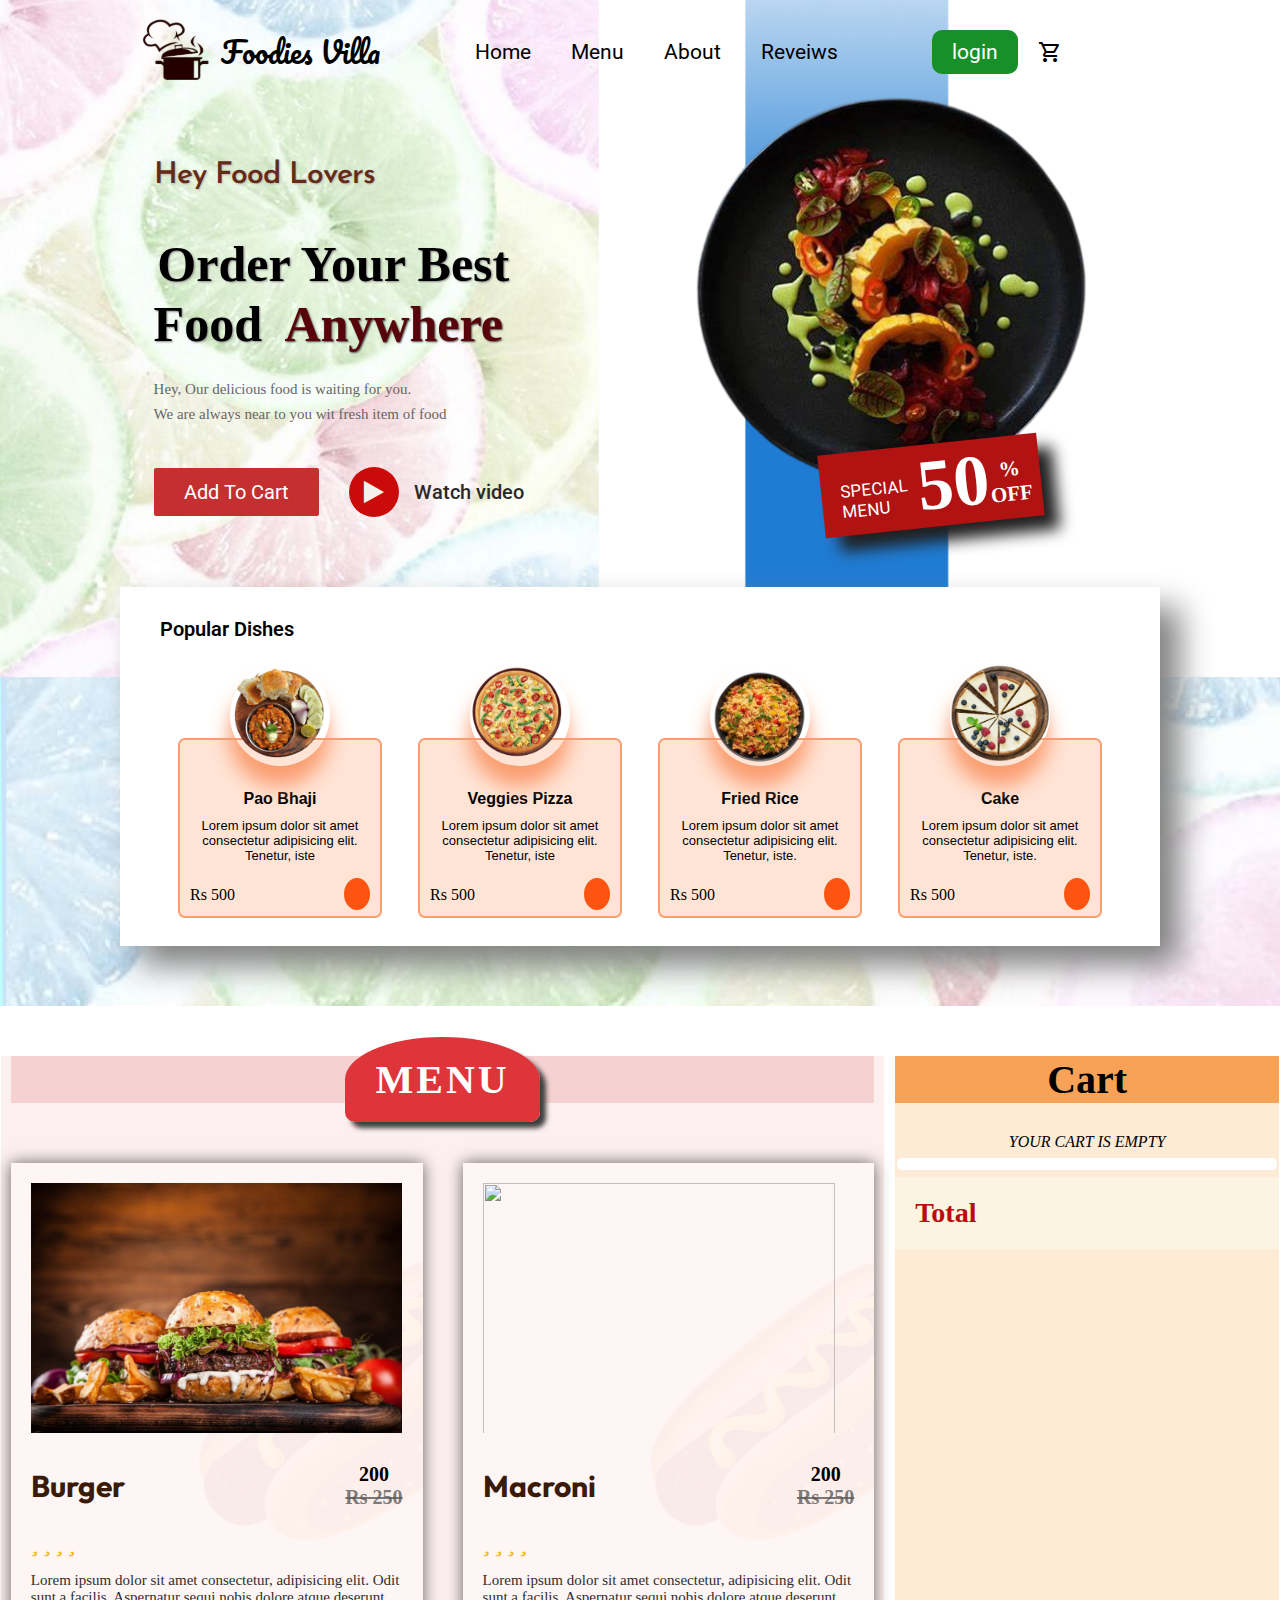
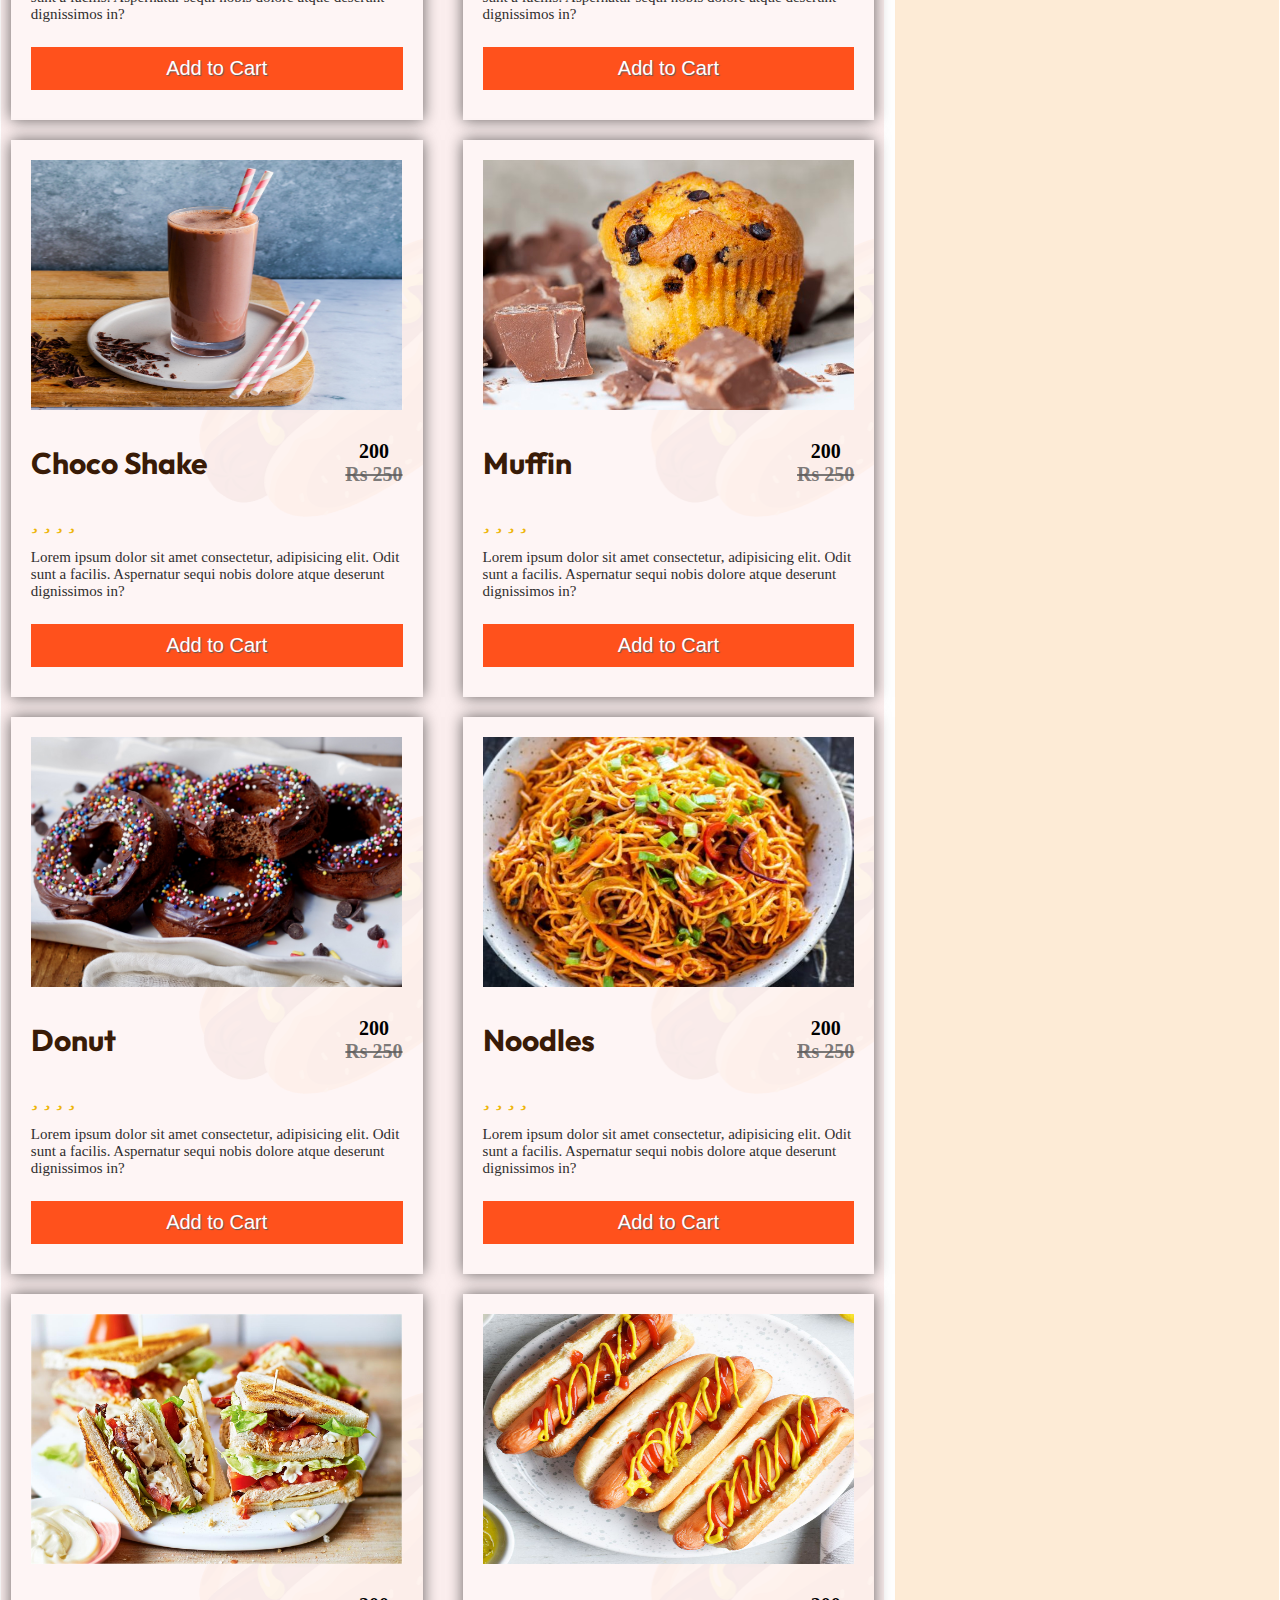
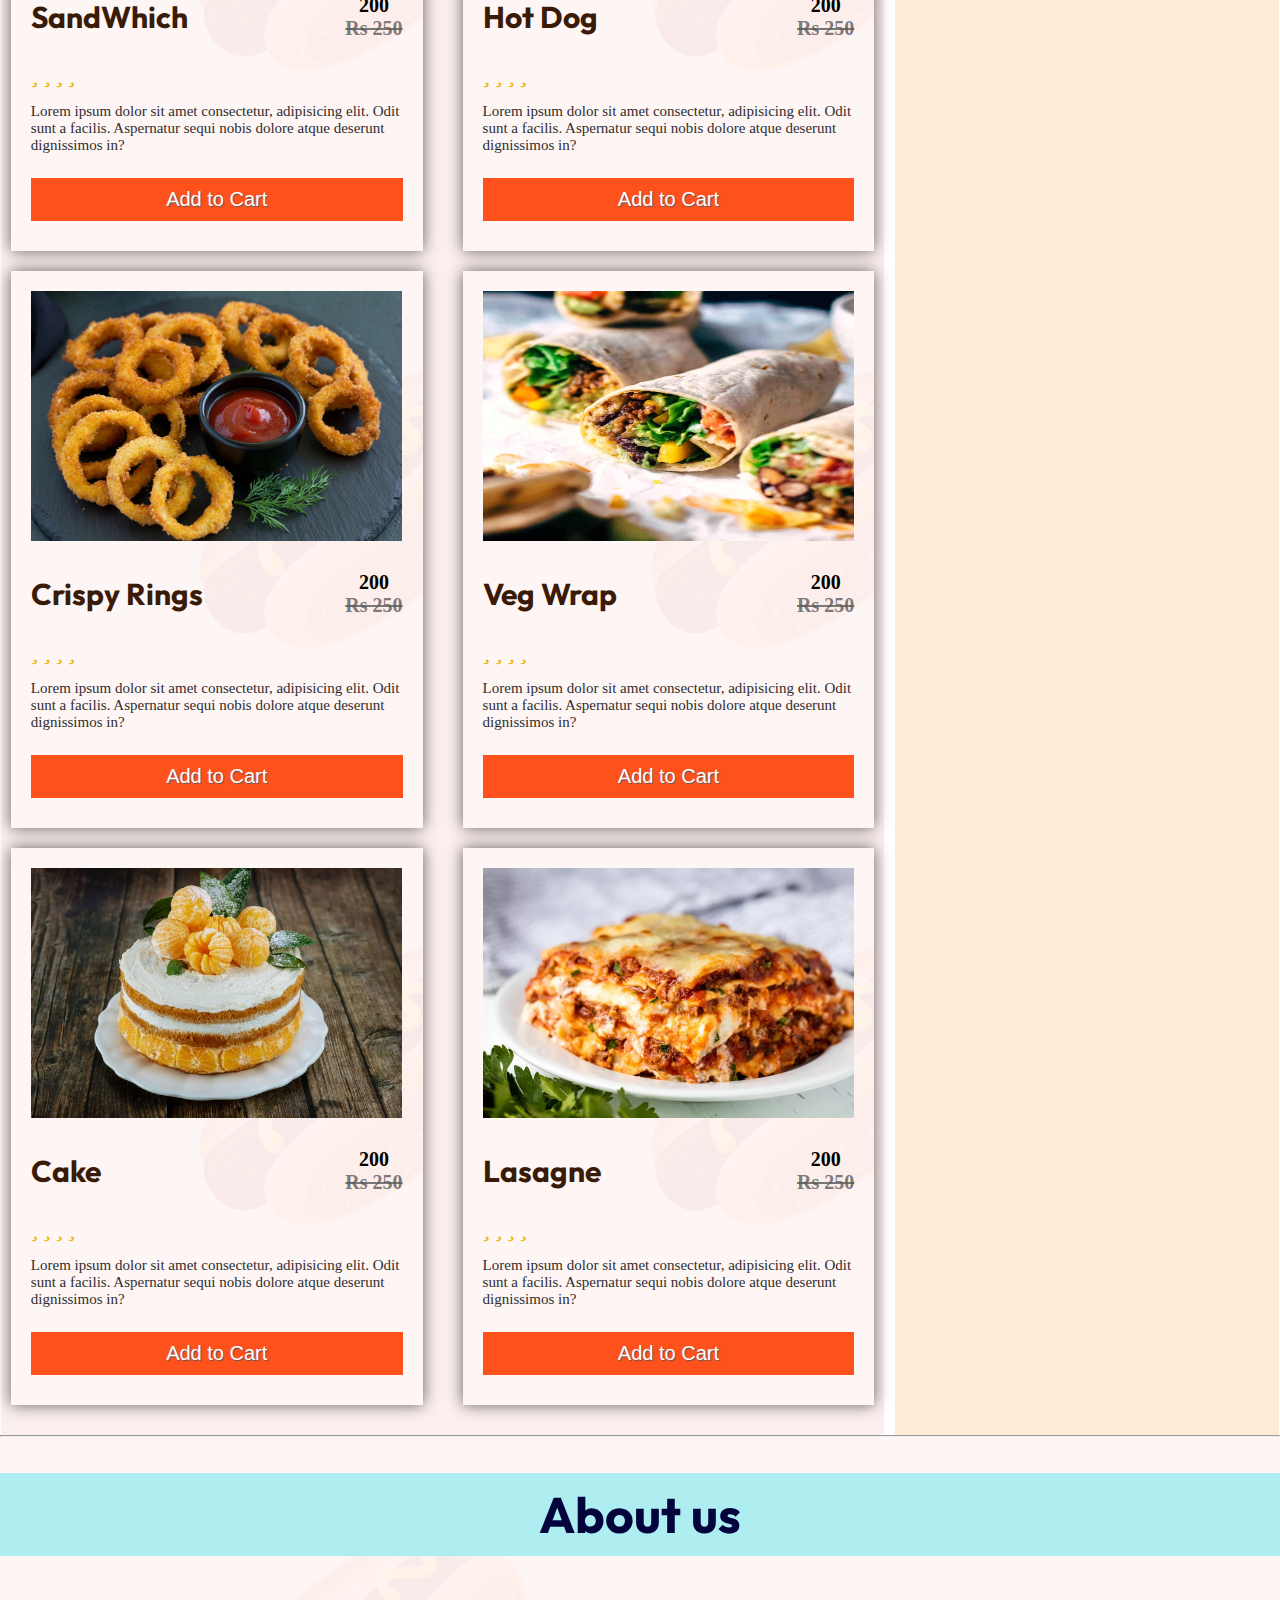
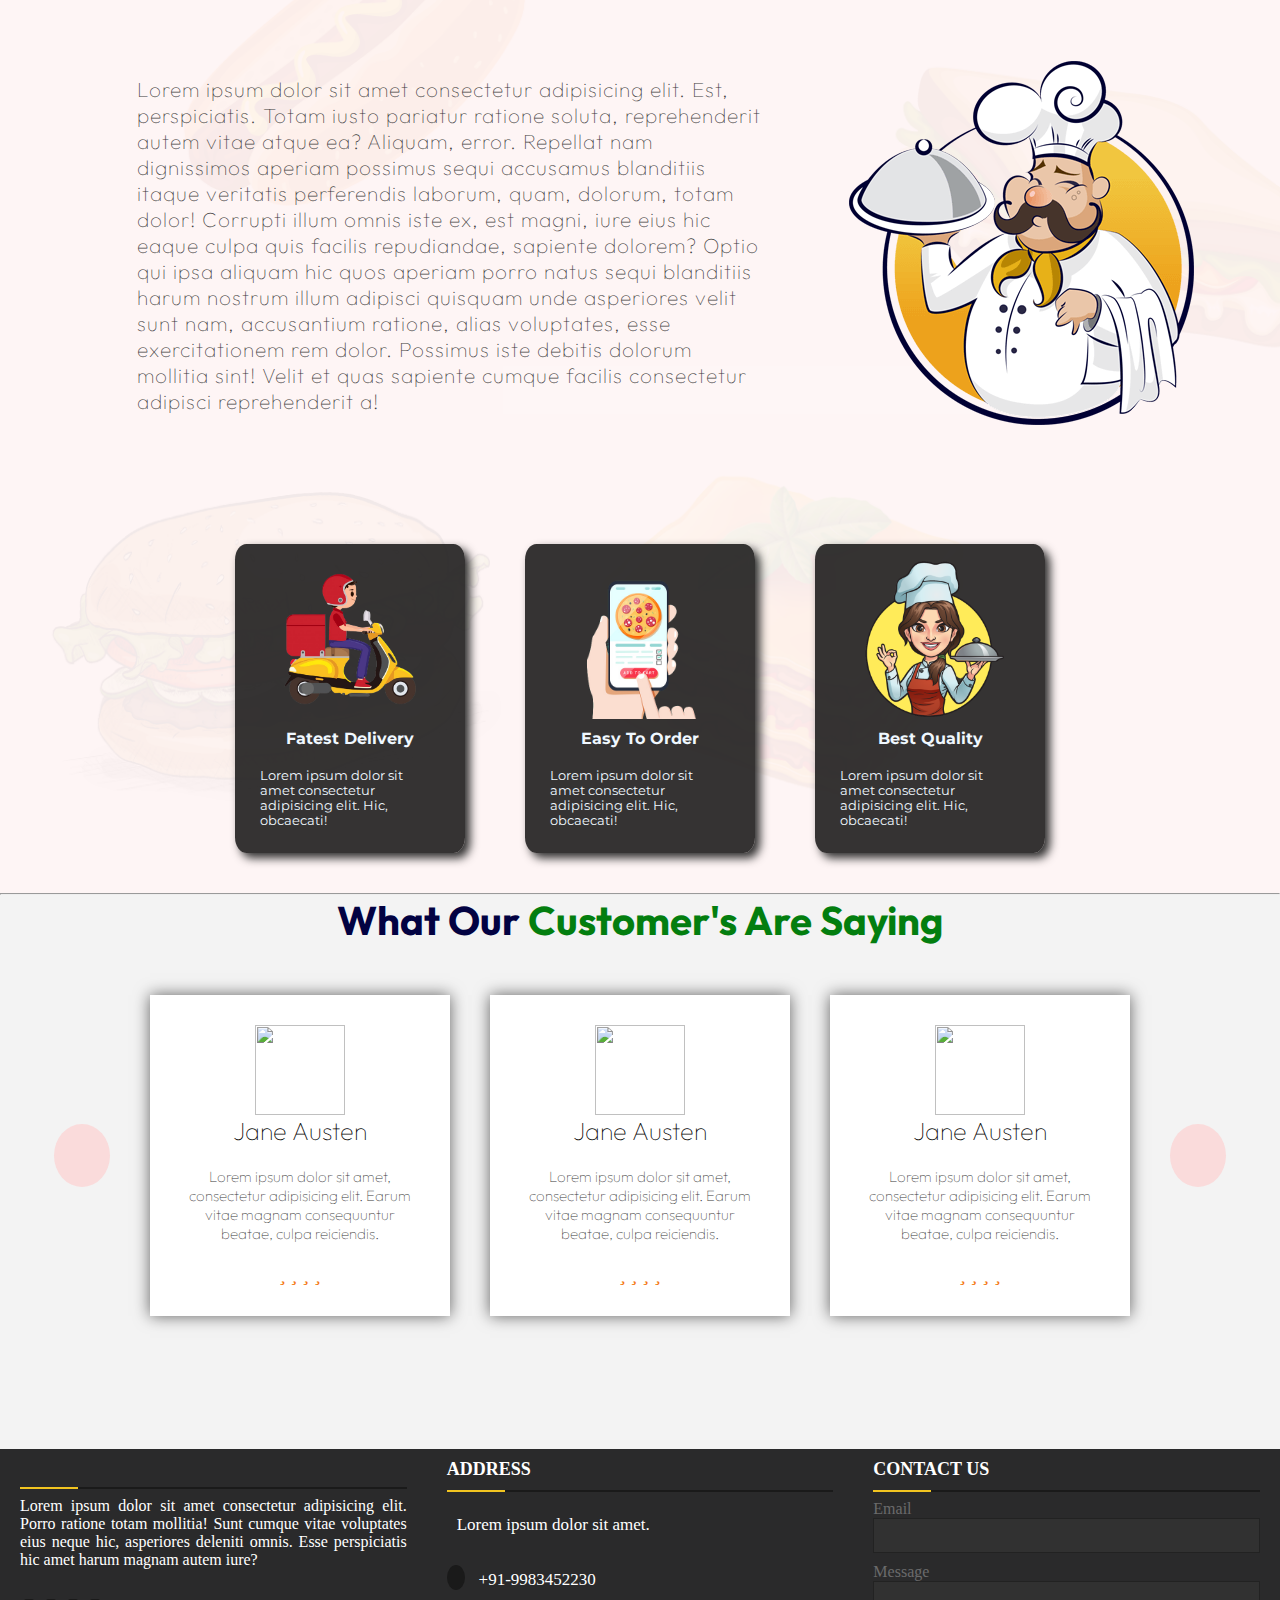
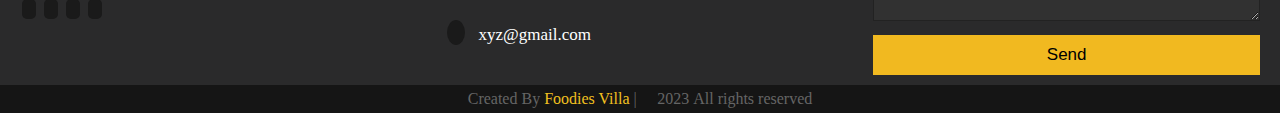
==== commit 2d319e79: "Update index.html" ====
--- a/index.html
+++ b/index.html
@@ -48,16 +48,25 @@
             
         </ul>
         <ul class=" sign flexbox just-even align-center nav-items">
+            <li id="icon"><i class="fa fa-bars" ></i></li>
             <li><a href="login.html" target="_blank" id="login" >login</a></li>
-            <li id="icon"><i class="fa fa-bars" aria-hidden="true"></i></li>
-            <!-- <button type="button" class="cart-button" onclick="toggleCart()">
+            
+            <button type="button" class="cart-button" onclick="toggleCart()">
                 <a href="#cart-box"  class="cart">
                     <span class="material-symbols-outlined">shopping_cart</span>
-                    <p id="cart-count" class="count">0</p>
+                    
                 </a>
-            </button> -->
+            </button>
             
         </ul>
+        <nav class="navigation-menu">
+            <ul class=" just-even align-center " id="menu-items">
+                <li><a href="#home">Home</a></li>
+                <li><a href="#Menu">Menu</a></li>
+                <li><a href="#about">About</a></li>
+                <li><a href="#review">Reviews</a></li>
+            </ul>
+        </nav>
     </header>
     <main>
 
@@ -402,8 +411,8 @@
                         <button href="#"  class="menu_btn">Add to Cart</button>
                     </div>
                 </div>
-            </div>
-            
+                
+            </div>
             <div class="cartbox" id="cart-box">
                 <h2 id="carthead">Cart</h2>
                 <div class="cartItems">
@@ -418,9 +427,10 @@
             
             
             
+            
+            
            
         </div>
-        <button href="#Home">back to top</button>
         <hr>
         <!-- about us -->
         <div class="about_us" id="about">
--- a/style.css
+++ b/style.css
@@ -26,11 +26,12 @@
 .w-100{
     width:100%;
 }
+
 #icon i{
     color:black;
-    z-index:10001;
     cursor: pointer;
-    display: none;
+    position: relative;
+    
 
 
 }
@@ -110,6 +111,13 @@
     justify-content: space-between;
     align-items: center;
     padding: 10px 10% ;
+}
+#login{
+    background-color: #18902a;
+    color: white;
+    padding: 10px 20px;
+    border-radius: 10px;
+    margin-right: 10px;
 }
 .sign li button{
     border-radius:20px;
@@ -570,10 +578,42 @@
 
 
 } */
+.cart{
+    font-size: 3rem;
+    
+    display: flex;
+    align-items: center;
+    justify-content: space-evenly;
+    flex-direction: row;
+    
+    padding: 10px;
+    color: rgb(0, 0, 0);
+    background-color: white;
+
+}
+.cart-button{
+    border:transparent;
+}
+.cart p{
+    font-size: 15px;
+    background-color: #2ab93f;
+    padding: 6px;
+    border-radius: 5px;
+}
+.cart:hover{
+    transform: scale(1.1);
+}
+.signup{
+    color:white;
+    text-decoration: none;
+}
+.material-symbols-outlined{
+    margin-right: 5px;
+}
 .menu{
     padding: 0 10px 30px 10px;
     display:grid;
-    grid-template-columns: repeat(auto-fit,minmax(300px,1fr));
+    grid-template-columns: repeat(auto-fit,minmax(400px,1fr));
     grid-gap: 20px 40px;
     background: #fcefef;
 }
@@ -635,12 +675,12 @@
     margin:0 10px 5px 10px;
 }
 .details .details-sub h4{
-    display: inline-flex;
+    display: flex;
     flex-direction: column;
     font-size: 20px;
     align-items: center;
 }
-.details .details-sub span{
+.details .details-sub .deleted{
     color: #5a5a5ace;
 }
 .details .details-sub h5{
@@ -656,6 +696,87 @@
     margin: 0px 10px 0px 10px;
     text-align: left;
 }
+.food_main_container{
+    display: flex;
+    gap:10px;
+    justify-content: space-evenly;
+}
+
+.cartbox{
+    width: 30%;
+    background-color: #fdebd6;
+
+}
+#carthead{
+    margin-bottom: 30px;
+    background-color: #f7a257;
+    text-align: center;
+    font-size: 2.5rem;
+}
+.foot{
+    display: flex;
+    justify-content: space-between;
+    color: rgb(186, 12, 12);
+    font-size: 1.5rem;
+    padding: 20px;
+    background: #fcf4e2;
+}
+
+#cart-items{
+    background-color: white;
+    margin: 7px 2px ;
+    border-radius: 5px;
+    padding: 6px;
+    font-size: 1.3rem;
+}
+.cartItems {
+    max-height: 300px; /* Adjust as needed */
+    overflow-y: scroll;
+    
+}
+.cartItems::-webkit-scrollbar{
+    display: none;
+}
+
+.item-details {
+    display: flex;
+    justify-content: space-between;
+    align-items: center;
+}
+.remove-btn{
+    background-color: rgb(128, 0, 0);
+    border: none;
+    color: white;
+    cursor: pointer;
+    padding: 5px;
+}
+.add-btn {
+    background-color: green;
+    border: none;
+    color: white;
+    cursor: pointer;
+    padding: 5px;
+}
+
+.add-btn:hover {
+    background-color: #62ec5b;
+    border-radius: 50%;
+}
+.remove-btn:hover {
+    background-color: #c13f3f;
+    border-radius: 50%;
+}
+
+/* .item-count {
+    margin: 0 2px; 
+} */
+
+#empty-cart-msg {
+    display: block;
+    text-align: center;
+    font-style: italic;
+}
+
 .menu_icon{
     margin: 0px 10px;
     text-align: left;
@@ -673,6 +794,7 @@
     text-shadow: 1px 1px 1px rgb(89, 88, 88);
     font-size: 20px;
     margin: 10px 10px 10px 10px;
+    border: none;
 }
 .menu_btn:hover{
     background-color: #ab300a;
@@ -1049,14 +1171,88 @@
     color:#656565;
 }
 /* resposive  */
+@media (min-width:945px) {
+    #icon i{
+        display: none;
+    }
+    
+}
 @media(max-width:945px)
 {
     header{
         padding: 20px 3%;
         transition:.3s;
     }
-    
-}
+    #icon i {
+        display: block;
+        color: #000000;
+        margin-right: 10px;
+  
+      }
+    
+}
+@media (max-width: 768px) {
+    header ul.nav-items {
+      display: none;
+    }
+  
+    header ul.sign {
+      display: flex;
+    }
+  
+   
+    #login{
+        font-size: 10px;
+       
+    }
+    body{
+        overflow-x: hidden;
+    }
+  
+    /* Show cart button */
+    .cart-button {
+      display: block;
+     
+    }
+    .cart-button span{
+        font-size: 1rem;
+        padding: 0.3px;
+        border-radius: 6px;
+    }
+  
+    /* Styling for the responsive navigation */
+    .responsive-nav {
+      display: block;
+      position: absolute;
+      top: 60px;
+      left: 0;
+      width: 100%;
+      background: #fff;
+      z-index: 999;
+    }
+  
+    .responsive-nav ul {
+      display: block;
+    }
+  
+    .responsive-nav ul li {
+      margin: 10px 0;
+      text-align: center;
+    }
+  }
+  
+  /* Media query for screens smaller than 480px */
+  @media (max-width: 480px) {
+    header .logo {
+      font-size: 1.2em;
+    }
+  
+    .main-btn .btn1, .main-btn .btn2 {
+      padding: 10px 20px;
+      font-size: 0.9em;
+    }
+  }
+  
 @media(max-width:1140px)
 {
     .home{
@@ -1152,3 +1348,35 @@
         visibility: visible;
     }
 }
+/* .navigation-menu {
+    display: none;
+    /* Other styling properties */
+ */
+
+.navigation-menu {
+   
+    
+}
+#menu-items{
+    background-color: rgb(255, 246, 228);
+    width: auto;
+    height: auto;
+    display: flex;
+    flex-direction: column;
+    color: black;
+    position: fixed;
+    top: 13%;
+    right:30%;
+    padding: 20px;
+    display: none;
+ } 
+#menu-items li{
+    margin-bottom: 10px;
+}
+#menu-items a{
+    margin-bottom: 10px;
+    color: black;
+    text-decoration: bold;
+    font-family: 'Roboto', sans-serif;
+    font-size: 1.2rem;
+}
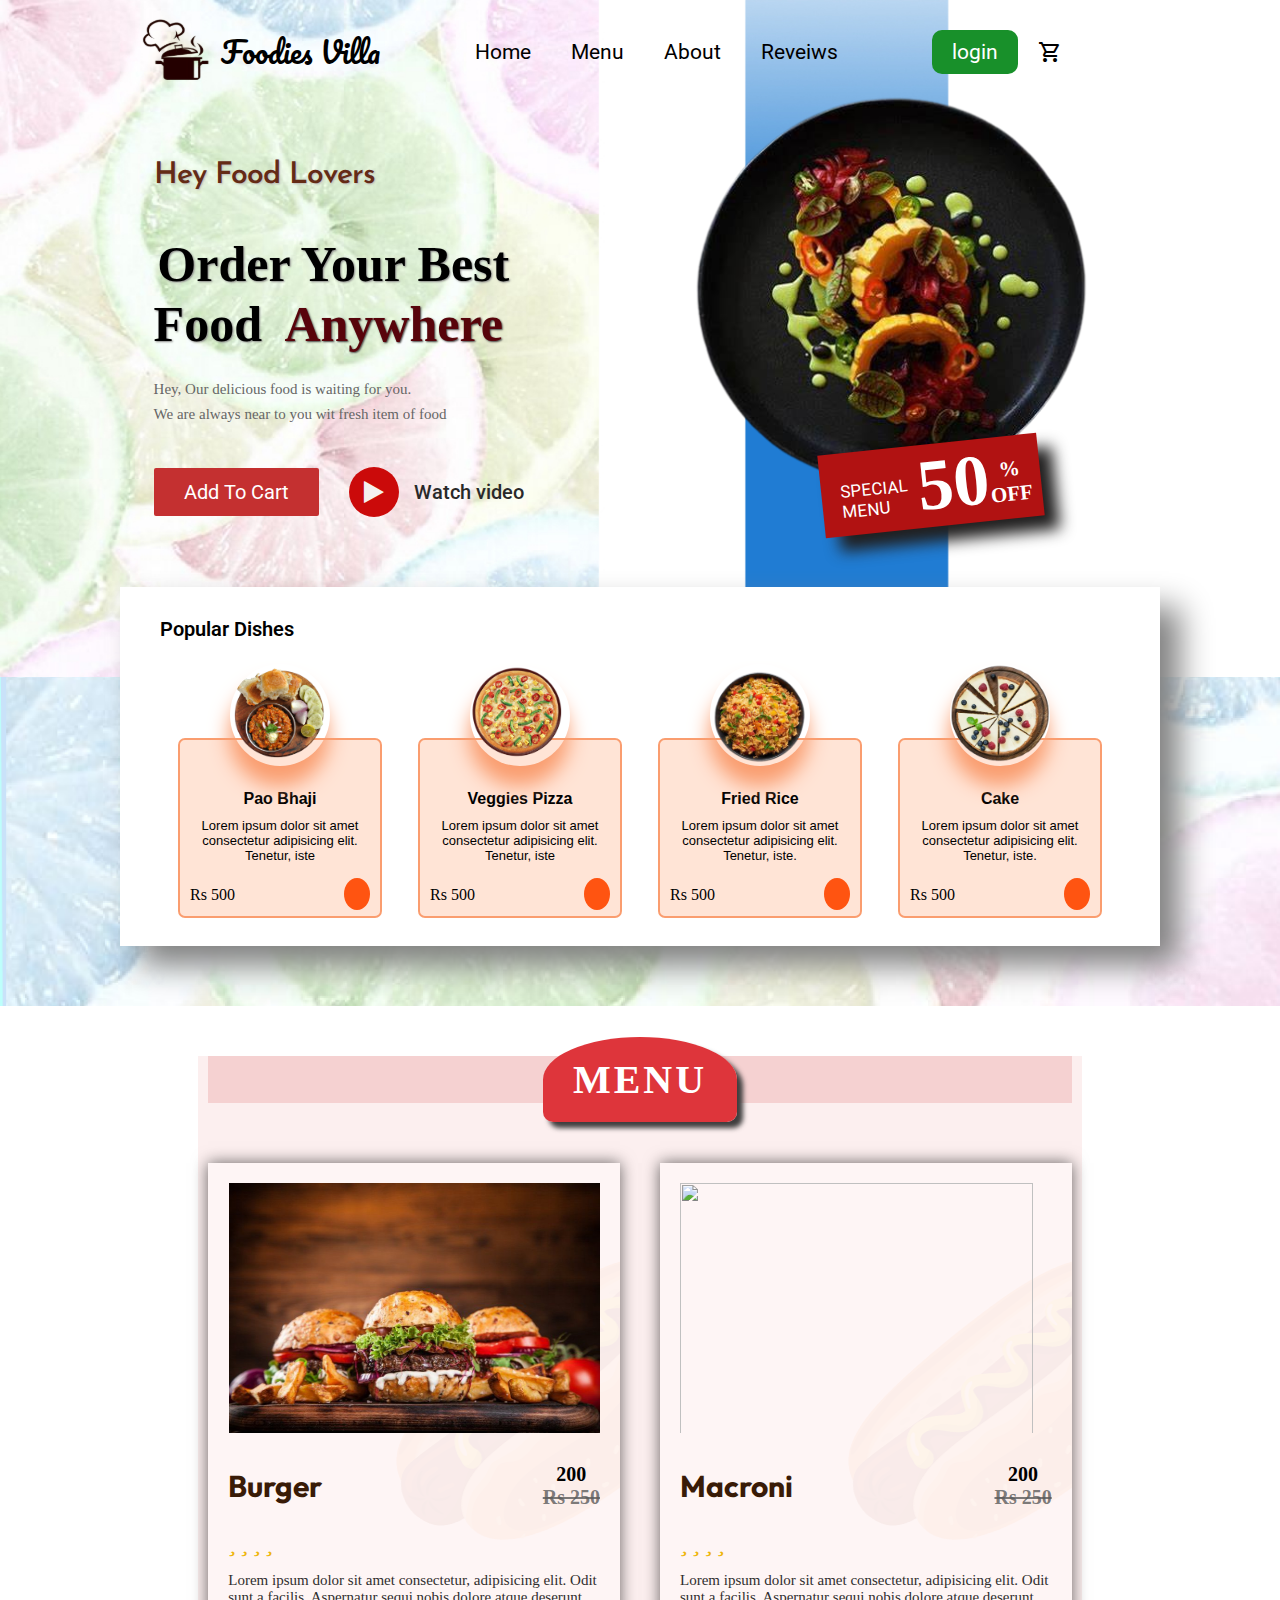
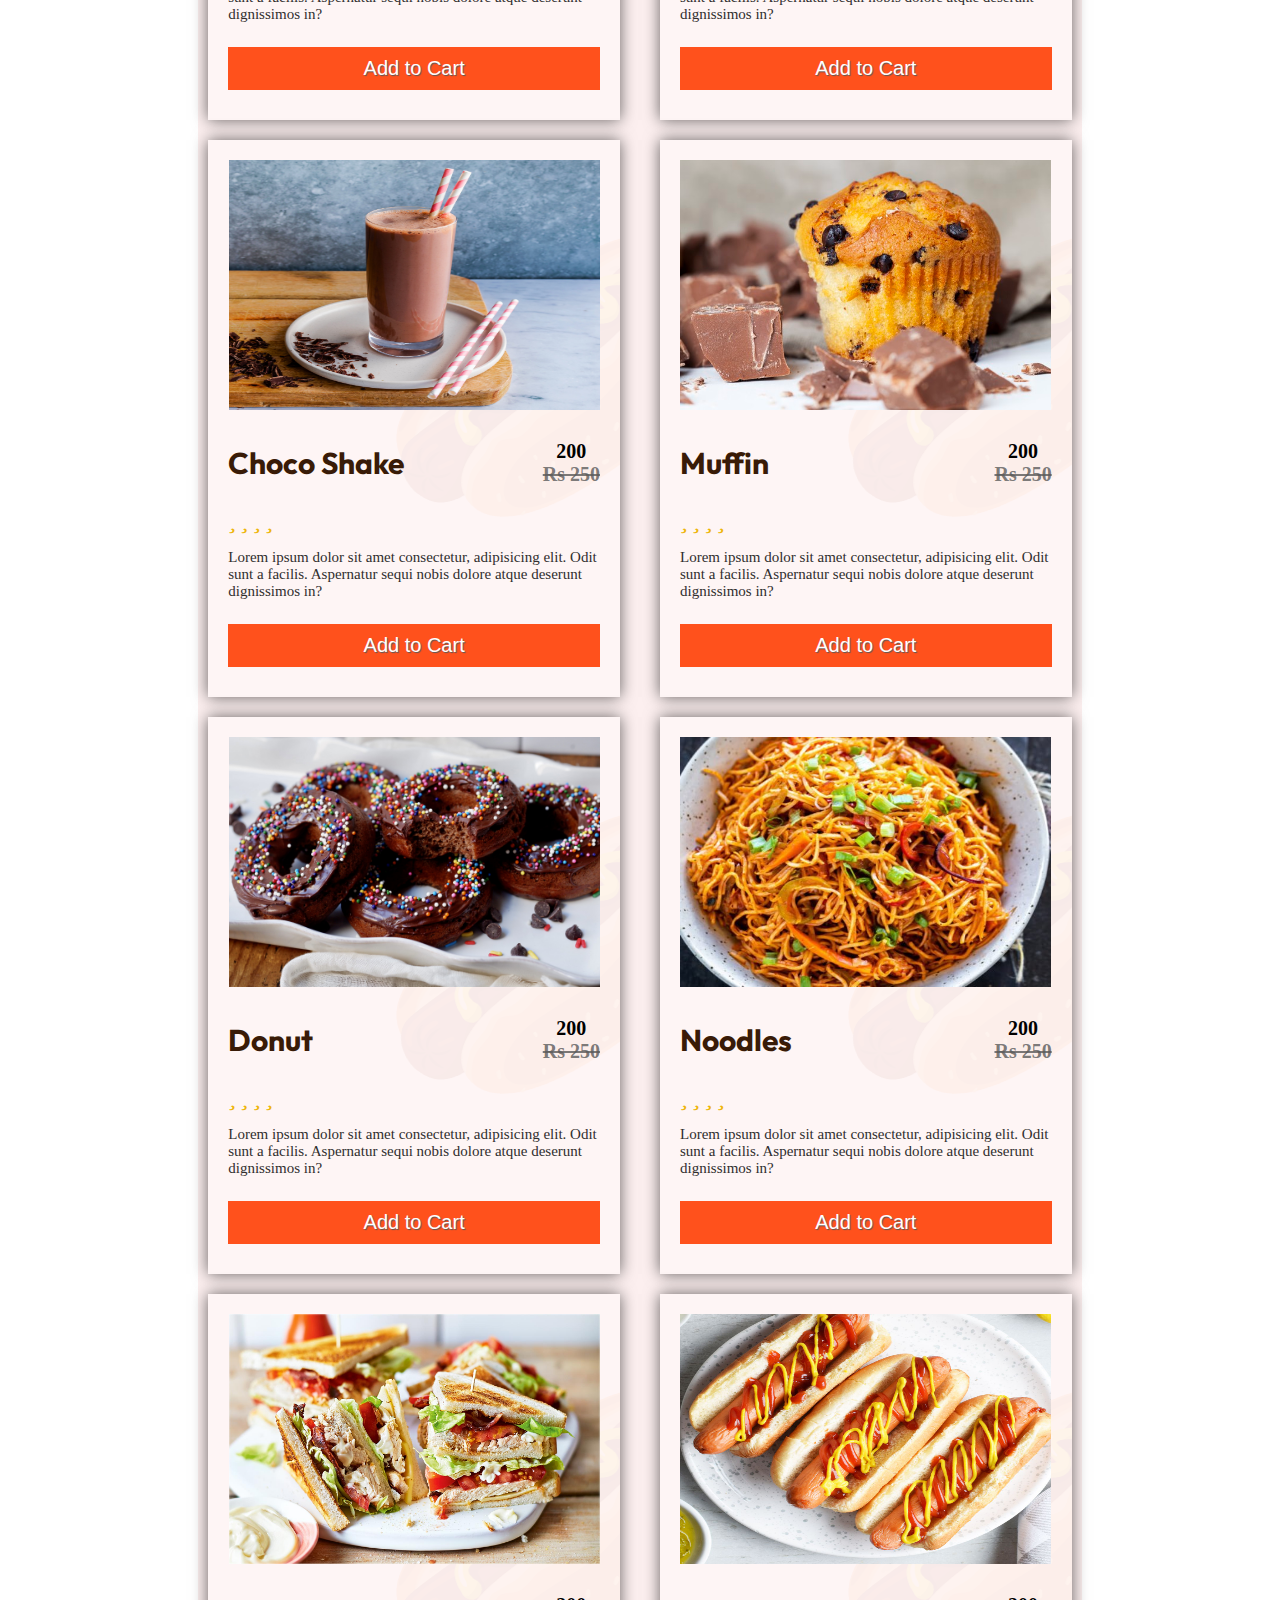
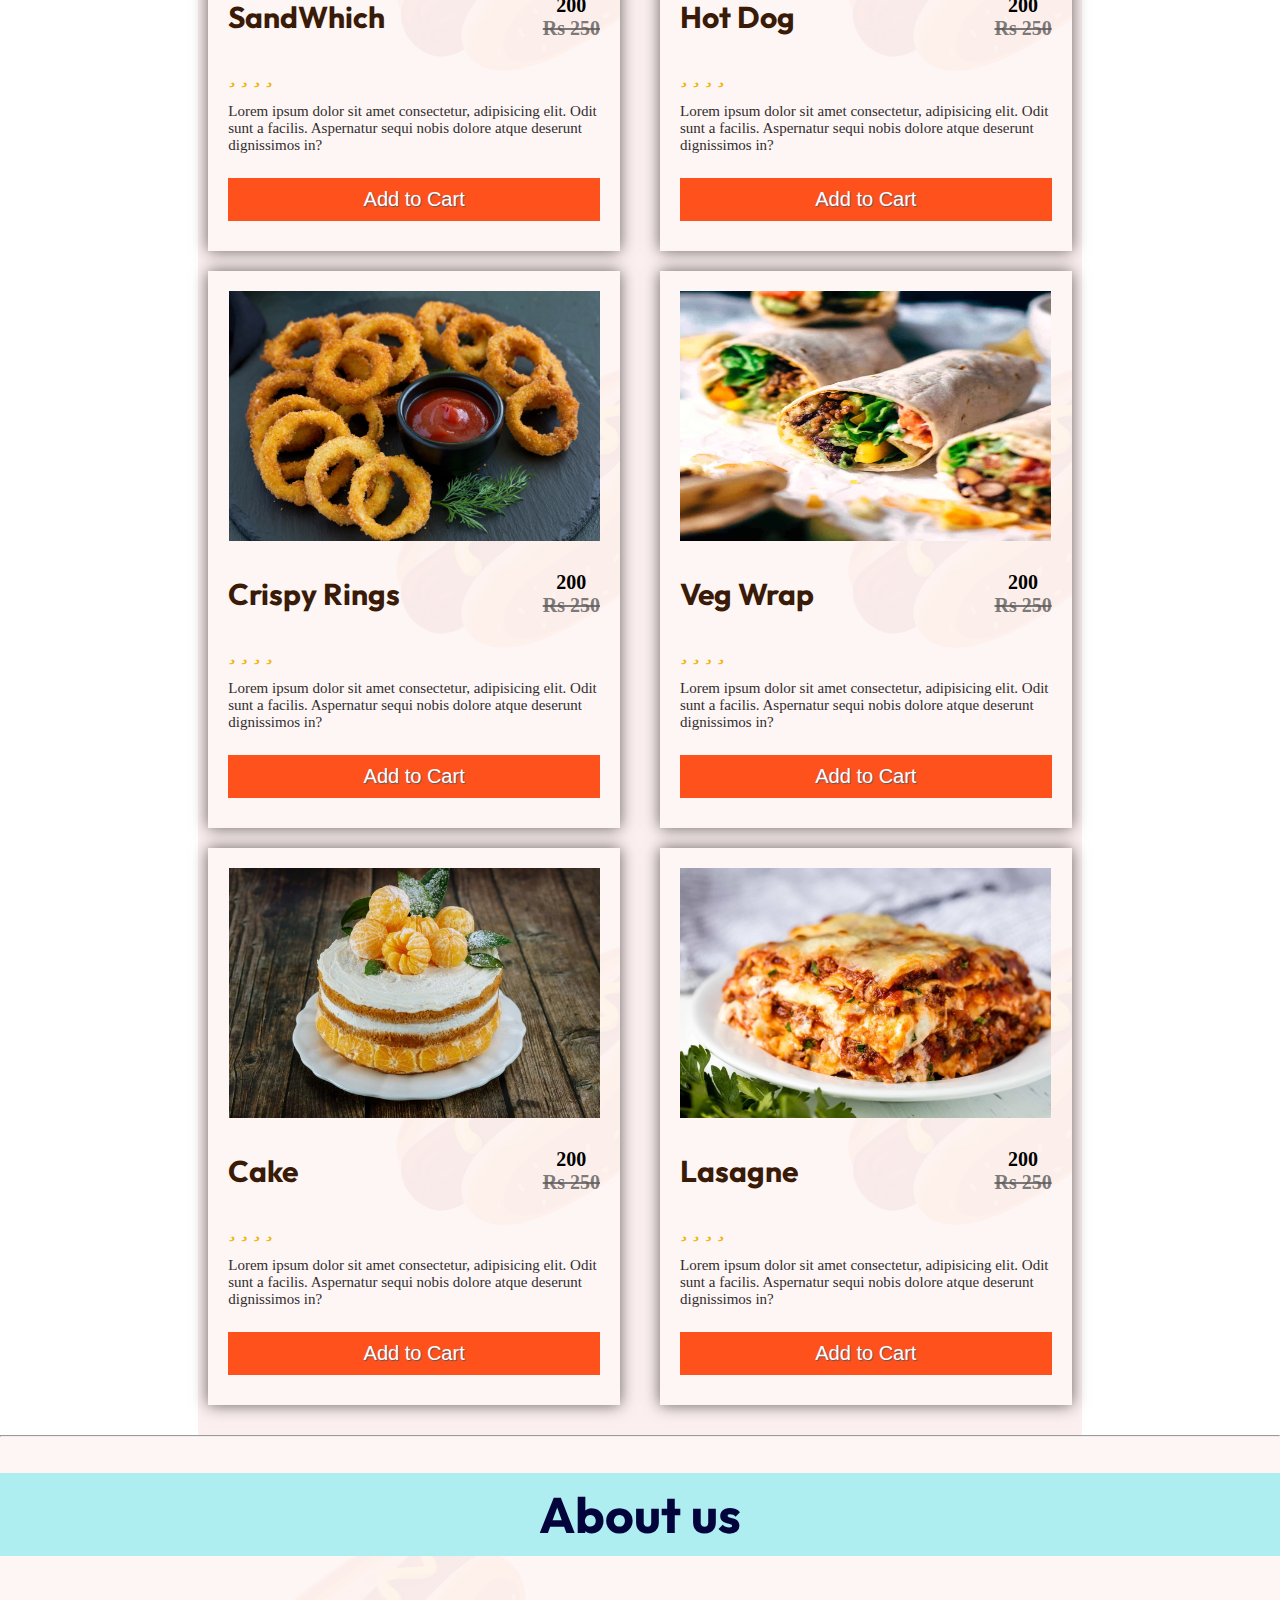
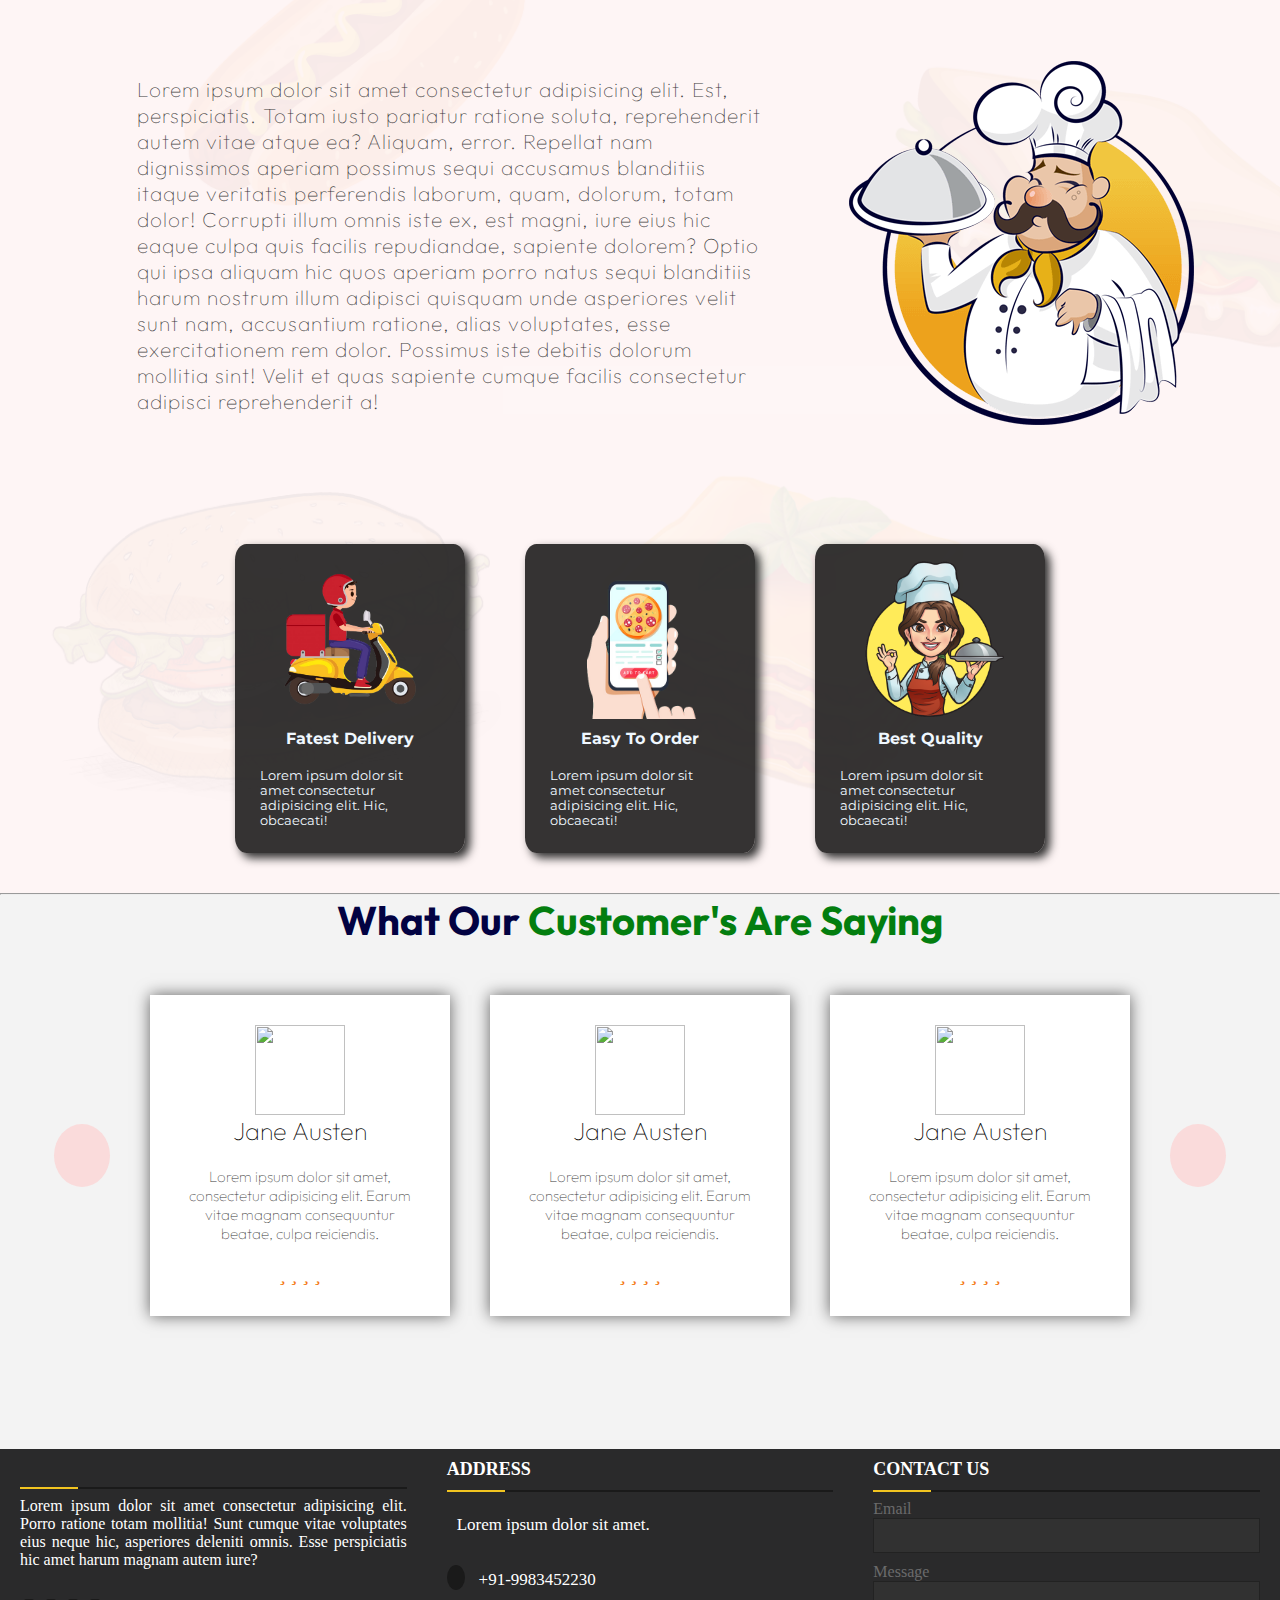
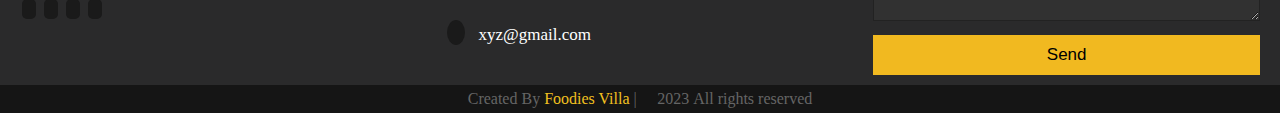
==== commit 78f89b72: "Update index.html" ====
--- a/index.html
+++ b/index.html
@@ -1,3 +1,4 @@
+
 <!DOCTYPE html>
 <html lang="en">
 <head>
@@ -28,7 +29,15 @@
     <link href="https://fonts.googleapis.com/css2?family=Josefin+Sans&display=swap" rel="stylesheet">
     <link href="https://fonts.googleapis.com/css2?family=Nunito+Sans:opsz,wght@6..12,300&display=swap" rel="stylesheet">
     <link rel="stylesheet" href="style.css">
-    
+    <style>
+        #cart-box{
+    display:none;
+    position:absolute;
+     top:100px;
+     width:100%;
+      z-index:100000000000;
+}
+    </style>
     
     <title>Document</title>
 </head>
@@ -52,7 +61,7 @@
             <li><a href="login.html" target="_blank" id="login" >login</a></li>
             
             <button type="button" class="cart-button" onclick="toggleCart()">
-                <a href="#cart-box"  class="cart">
+                <a href="#cartbox" class="cart">
                     <span class="material-symbols-outlined">shopping_cart</span>
                     
                 </a>
@@ -161,6 +170,18 @@
                 </div>
                 
             </div>
+            <div class="cartbox" id="cart-box">
+                <h2 id="carthead">Cart</h2>
+                <div class="cartItems">
+                    <p class="empty-cart-msg" id="empty-cart-msg">YOUR CART IS EMPTY</p>
+                    <ul id="cart-items"></ul>
+                </div>
+                <div class="foot">
+                    <h3>Total</h3>
+                    <div id="total-amount"></div>
+                </div>
+             
+            </div>
     
         </section>
         
@@ -413,18 +434,8 @@
                 </div>
                 
             </div>
-            <div class="cartbox" id="cart-box">
-                <h2 id="carthead">Cart</h2>
-                <div class="cartItems">
-                    <p class="empty-cart-msg" id="empty-cart-msg">YOUR CART IS EMPTY</p>
-                    <ul id="cart-items"></ul>
-                </div>
-                <div class="foot">
-                    <h3>Total</h3>
-                    <div id="total-amount"></div>
-                </div>
-            </div>
-            
+   
+ 
             
             
             
